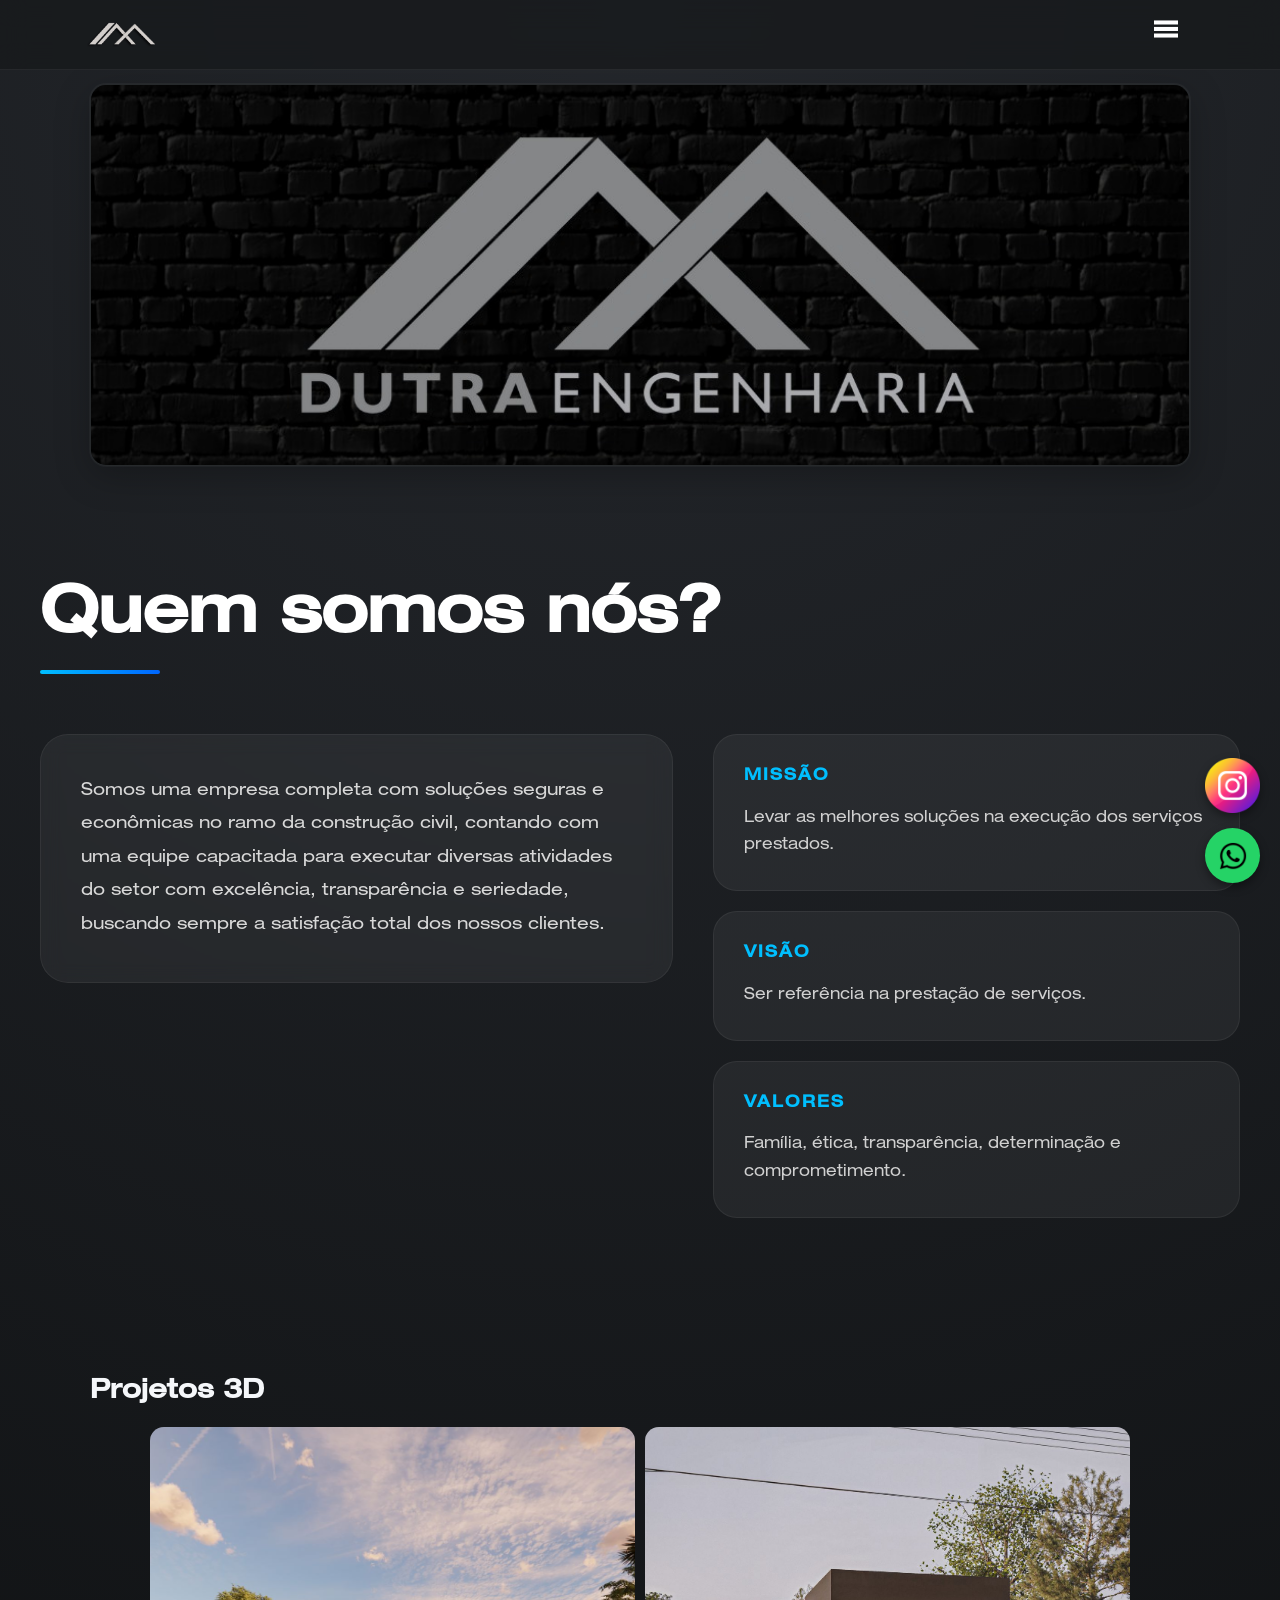
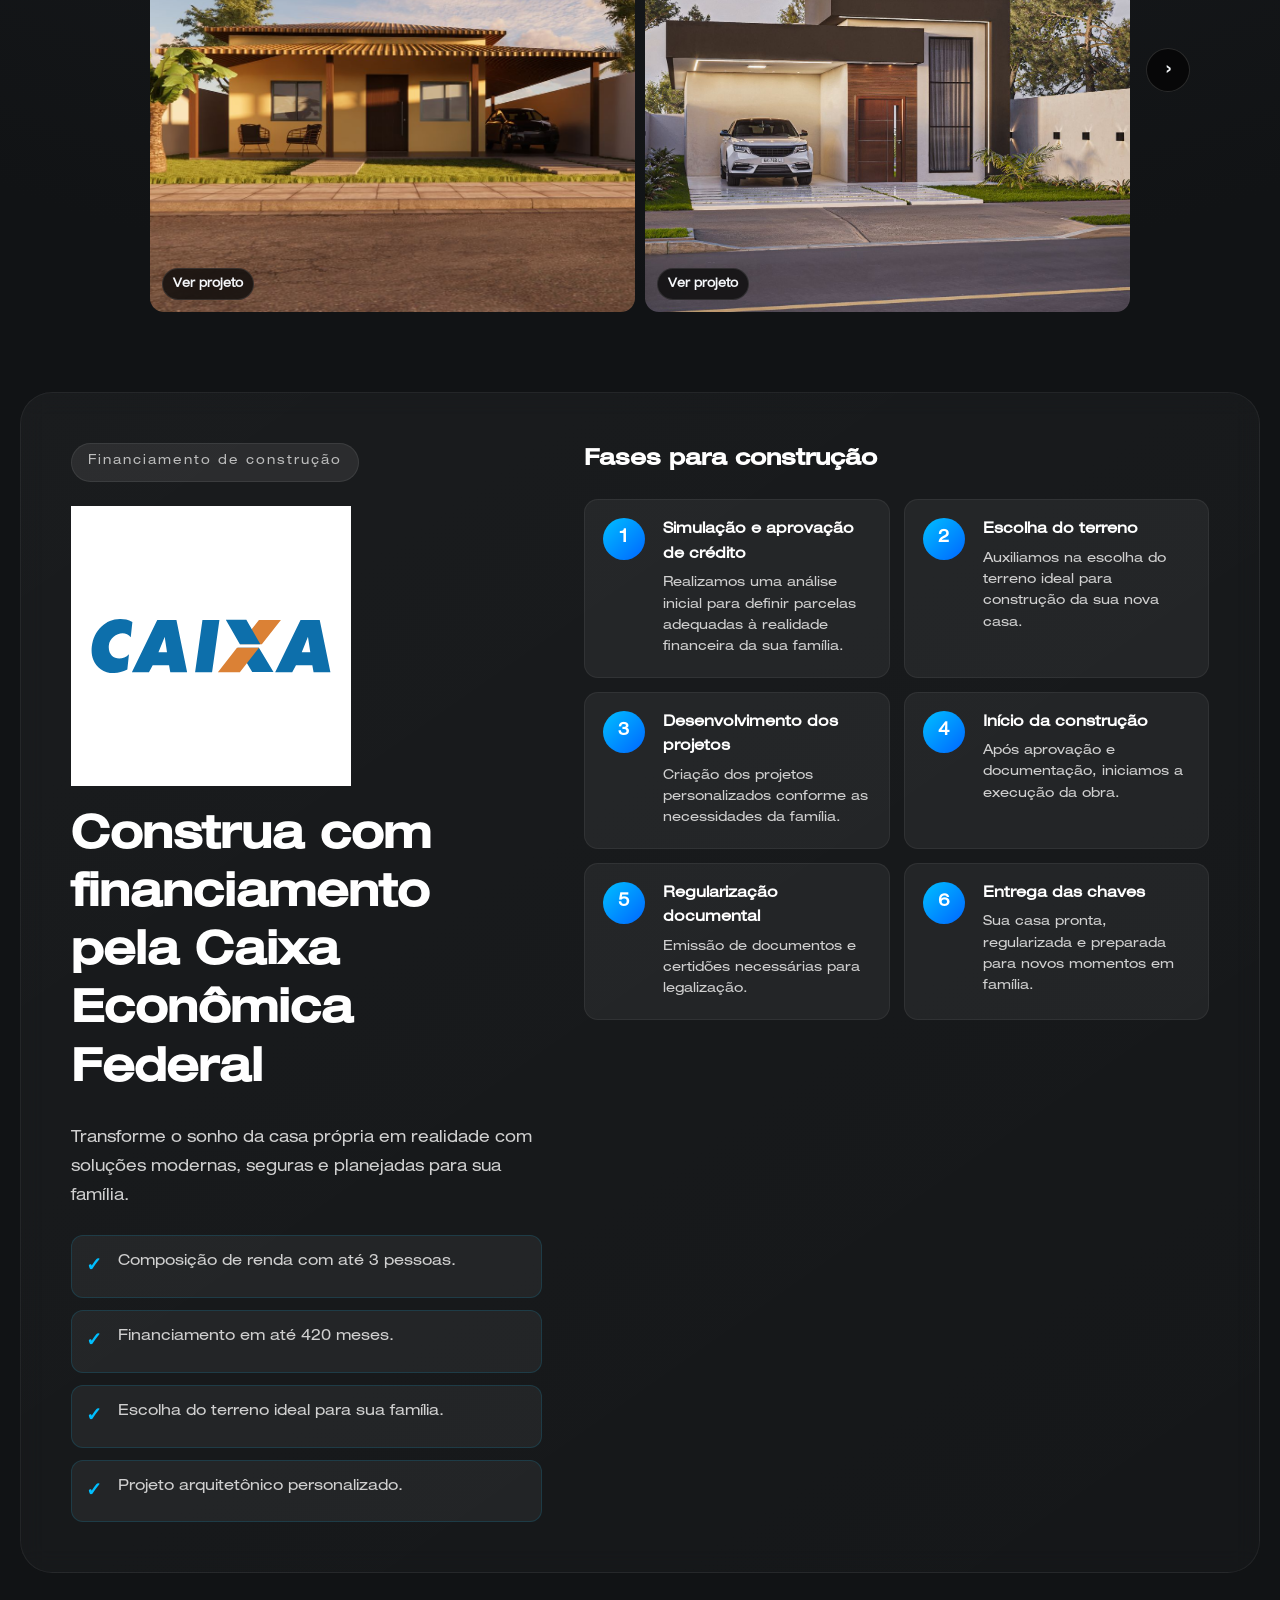
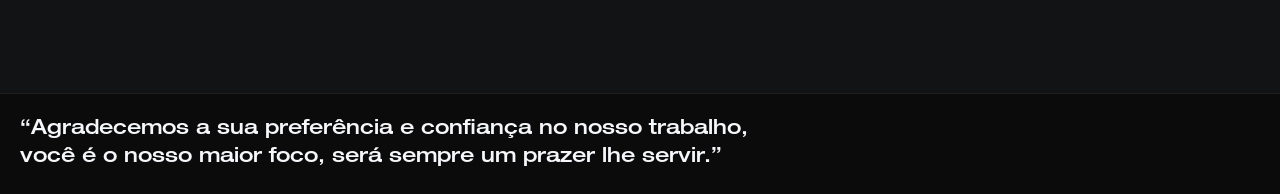
==== index.html @ 6e12256c "Refine portfolio and financing layout" ====
<!DOCTYPE html>
<html lang="pt-BR">
  <head>
    <meta charset="UTF-8" />
    <meta name="viewport" content="width=device-width, initial-scale=1.0" />
    <meta
      name="description"
      content="Dutra Engenharia: projetos e soluções para construção civil com financiamento pela Caixa Econômica Federal."
    />
    <link rel="stylesheet" href="index.css" />
    <link rel="icon" type="image/png" href="media/icons/logo.png" />
    <title>Dutra Engenharia</title>
  </head>

  <body>
    <header class="header">
      <div class="header-container">
        <a href="#" class="logo-link" aria-label="Ir para o início">
          <img src="media/icons/logo.png" alt="Dutra Engenharia" class="logo" />
        </a>

        <button
          class="menu-btn"
          id="menu-btn"
          type="button"
          aria-label="Abrir menu"
          aria-expanded="false"
          aria-controls="sidebar"
        >
          <img src="media/icons/menu-bar.svg" alt="" />
        </button>
      </div>
    </header>

    <nav class="sidebar" id="sidebar" aria-label="Menu principal">
      <a href="#" data-nav="inicio">Início</a>
      <a href="#quem-somos">Quem somos nós</a>
      <a href="#projetos-3d">Projetos 3D</a>
      <a href="#financiamento">Financiamento</a>
      <a href="#contato" data-nav="contato">Contato</a>
    </nav>

    <div class="overlay" id="overlay" aria-hidden="true"></div>

    <main>
      <section class="banner" aria-label="Dutra Engenharia">
        <img src="media/banner.jpeg" alt="Banner da Dutra Engenharia" />
      </section>

      <section class="sobre" id="quem-somos">
        <div class="sobre-container">
          <div class="sobre-header">
            <h1>Quem somos nós?</h1>
            <div class="section-line" aria-hidden="true"></div>
          </div>

          <div class="sobre-content">
            <div class="sobre-texto">
              <p>
                Somos uma empresa completa com soluções seguras e econômicas no
                ramo da construção civil, contando com uma equipe capacitada para
                executar diversas atividades do setor com excelência,
                transparência e seriedade, buscando sempre a satisfação total dos
                nossos clientes.
              </p>
            </div>

            <div class="sobre-cards" aria-label="Missão, visão e valores">
              <article class="sobre-card">
                <h2>Missão</h2>
                <p>Levar as melhores soluções na execução dos serviços prestados.</p>
              </article>

              <article class="sobre-card">
                <h2>Visão</h2>
                <p>Ser referência na prestação de serviços.</p>
              </article>

              <article class="sobre-card">
                <h2>Valores</h2>
                <p>Família, ética, transparência, determinação e comprometimento.</p>
              </article>
            </div>
          </div>
        </div>
      </section>

      <section class="portfolio" id="portfolio" aria-label="Portfólio">
        <div class="portfolio-group" id="projetos-3d" data-pager="2">
          <div class="group-head">
            <h2 class="group-title">Projetos 3D</h2>

            <div class="pager-controls pager-controls--top">
              <button class="pager-btn pager-prev" type="button" aria-label="Voltar projetos">
                ‹
              </button>
              <button class="pager-btn pager-next" type="button" aria-label="Avançar projetos">
                ›
              </button>
            </div>
          </div>

          <div class="portfolio-grid" aria-label="Projetos 3D">
            <button class="pager-btn pager-btn--side pager-prev" type="button" aria-label="Voltar projetos">
              ‹
            </button>
            <button class="pager-btn pager-btn--side pager-next" type="button" aria-label="Avançar projetos">
              ›
            </button>

            <div class="page active">
              <button
                class="portfolio-card portfolio-card--click"
                type="button"
                data-expand="media/projetos_3d/pj-01.jpg"
                aria-label="Abrir projeto 1"
              >
                <img src="media/projetos_3d/pj-01.jpg" alt="Projeto 3D 1" />
                <span class="card-badge">Ver projeto</span>
              </button>

              <button
                class="portfolio-card portfolio-card--click"
                type="button"
                data-expand="media/projetos_3d/pj-02.jpg"
                aria-label="Abrir projeto 2"
              >
                <img src="media/projetos_3d/pj-02.jpg" alt="Projeto 3D 2" />
                <span class="card-badge">Ver projeto</span>
              </button>
            </div>

            <div class="page">
              <button
                class="portfolio-card portfolio-card--click"
                type="button"
                data-expand="media/projetos_3d/pj-03.jpg"
                aria-label="Abrir projeto 3"
              >
                <img src="media/projetos_3d/pj-03.jpg" alt="Projeto 3D 3" />
                <span class="card-badge">Ver projeto</span>
              </button>

              <button
                class="portfolio-card portfolio-card--click"
                type="button"
                data-expand="media/projetos_3d/pj-04.jpg"
                aria-label="Abrir projeto 4"
              >
                <img src="media/projetos_3d/pj-04.jpg" alt="Projeto 3D 4" />
                <span class="card-badge">Ver projeto</span>
              </button>
            </div>

            <div class="page">
              <button
                class="portfolio-card portfolio-card--click"
                type="button"
                data-expand="media/projetos_3d/pj-05.jpg"
                aria-label="Abrir projeto 5"
              >
                <img src="media/projetos_3d/pj-05.jpg" alt="Projeto 3D 5" />
                <span class="card-badge">Ver projeto</span>
              </button>

              <button
                class="portfolio-card portfolio-card--click"
                type="button"
                data-expand="media/projetos_3d/pj-06.jpg"
                aria-label="Abrir projeto 6"
              >
                <img src="media/projetos_3d/pj-06.jpg" alt="Projeto 3D 6" />
                <span class="card-badge">Ver projeto</span>
              </button>
            </div>

            <div class="page">
              <button
                class="portfolio-card portfolio-card--click"
                type="button"
                data-expand="media/projetos_3d/pj-07.jpg"
                aria-label="Abrir projeto 7"
              >
                <img src="media/projetos_3d/pj-07.jpg" alt="Projeto 3D 7" />
                <span class="card-badge">Ver projeto</span>
              </button>
            </div>
          </div>
        </div>

      </section>

      <section class="financiamento" id="financiamento">
        <div class="financiamento-container">
          <div class="financiamento-content">
            <div class="financiamento-left">
              <span class="financiamento-tag">Financiamento de construção</span>

              <div class="financiamento-logo">
                <img src="media/caixa-economica-federal-1.svg" alt="Caixa Econômica Federal" />
              </div>

              <h2>Construa com financiamento pela Caixa Econômica Federal</h2>

              <p class="financiamento-desc">
                Transforme o sonho da casa própria em realidade com soluções
                modernas, seguras e planejadas para sua família.
              </p>

              <div class="financiamento-beneficios">
                <div class="beneficio-card">
                  <span aria-hidden="true">✓</span>
                  <p>Composição de renda com até 3 pessoas.</p>
                </div>

                <div class="beneficio-card">
                  <span aria-hidden="true">✓</span>
                  <p>Financiamento em até 420 meses.</p>
                </div>

                <div class="beneficio-card">
                  <span aria-hidden="true">✓</span>
                  <p>Escolha do terreno ideal para sua família.</p>
                </div>

                <div class="beneficio-card">
                  <span aria-hidden="true">✓</span>
                  <p>Projeto arquitetônico personalizado.</p>
                </div>
              </div>
            </div>

            <div class="financiamento-right">
              <div class="fases-wrapper">
                <h3 class="fases-title">Fases para construção</h3>

                <div class="fases-grid">
                  <article class="fase-card">
                    <div class="fase-num">1</div>
                    <div class="fase-content">
                      <h4>Simulação e aprovação de crédito</h4>
                      <p>
                        Realizamos uma análise inicial para definir parcelas
                        adequadas à realidade financeira da sua família.
                      </p>
                    </div>
                  </article>

                  <article class="fase-card">
                    <div class="fase-num">2</div>
                    <div class="fase-content">
                      <h4>Escolha do terreno</h4>
                      <p>Auxiliamos na escolha do terreno ideal para construção da sua nova casa.</p>
                    </div>
                  </article>

                  <article class="fase-card">
                    <div class="fase-num">3</div>
                    <div class="fase-content">
                      <h4>Desenvolvimento dos projetos</h4>
                      <p>Criação dos projetos personalizados conforme as necessidades da família.</p>
                    </div>
                  </article>

                  <article class="fase-card">
                    <div class="fase-num">4</div>
                    <div class="fase-content">
                      <h4>Início da construção</h4>
                      <p>Após aprovação e documentação, iniciamos a execução da obra.</p>
                    </div>
                  </article>

                  <article class="fase-card">
                    <div class="fase-num">5</div>
                    <div class="fase-content">
                      <h4>Regularização documental</h4>
                      <p>Emissão de documentos e certidões necessárias para legalização.</p>
                    </div>
                  </article>

                  <article class="fase-card">
                    <div class="fase-num">6</div>
                    <div class="fase-content">
                      <h4>Entrega das chaves</h4>
                      <p>Sua casa pronta, regularizada e preparada para novos momentos em família.</p>
                    </div>
                  </article>
                </div>
              </div>
            </div>
          </div>
        </div>
      </section>

      <section class="bottom-strip" aria-label="Mensagem final">
        <p>
          “Agradecemos a sua preferência e confiança no nosso trabalho, você é o
          nosso maior foco, será sempre um prazer lhe servir.”
        </p>
      </section>
    </main>

    <div
      class="project-modal"
      id="contact-modal"
      aria-hidden="true"
      role="dialog"
      aria-modal="true"
      aria-labelledby="contact-title"
    >
      <div class="project-modal__backdrop" data-contact-close="true"></div>

      <div class="project-modal__panel" role="document">
        <div class="project-modal__top">
          <button
            class="project-modal__close"
            type="button"
            id="contact-close"
            aria-label="Fechar contato"
          >
            ×
          </button>
        </div>

        <div class="project-modal__content">
          <div class="contact-box">
            <h2 class="contact-title" id="contact-title">Contato</h2>
            <p class="contact-subtitle">Chama no WhatsApp ou fala com a gente no Instagram.</p>

            <a
              class="contact-btn whatsapp"
              href="https://wa.me/5522998694651?text=Ol%C3%A1,%20vim%20pelo%20site%20e%20gostaria%20de%20um%20or%C3%A7amento."
              target="_blank"
              rel="noopener"
            >
              <img src="media/icons/whatsapp.png" alt="" />
              <span>+55 (22) 9 9869-4651</span>
            </a>

            <a
              class="contact-btn instagram"
              href="https://www.instagram.com/eng_magnosdutra/"
              target="_blank"
              rel="noopener"
            >
              <img src="media/icons/instagram.png" alt="" />
              <span>@eng_magnosdutra</span>
            </a>
          </div>
        </div>
      </div>
    </div>

    <div id="contato"></div>

    <a
      href="https://www.instagram.com/eng_magnosdutra/"
      class="instagram-float"
      target="_blank"
      rel="noopener"
      aria-label="Abrir Instagram"
    >
      <img src="media/icons/instagram.png" alt="" />
    </a>

    <a
      href="https://wa.me/5522998694651?text=Ol%C3%A1,%20vim%20pelo%20site%20e%20gostaria%20de%20um%20or%C3%A7amento."
      class="whatsapp-float"
      target="_blank"
      rel="noopener"
      aria-label="Falar no WhatsApp"
    >
      <img src="media/icons/whatsapp.png" alt="" />
    </a>

    <div
      class="project-modal"
      id="project-modal"
      aria-hidden="true"
      role="dialog"
      aria-modal="true"
      aria-label="Projeto expandido"
    >
      <div class="project-modal__backdrop" data-close="true"></div>

      <div class="project-modal__panel" role="document">
        <button class="modal-nav modal-prev" type="button" aria-label="Projeto anterior">
          ‹
        </button>

        <button class="modal-nav modal-next" type="button" aria-label="Próximo projeto">
          ›
        </button>

        <div class="project-modal__top">
          <button
            class="project-modal__close"
            type="button"
            id="project-close"
            aria-label="Fechar projeto"
          >
            ×
          </button>
        </div>

        <div class="project-modal__content">
          <img class="project-modal__image" id="project-image" alt="Projeto expandido" />
        </div>
      </div>
    </div>

    <script src="index.js"></script>
  </body>
</html>
---- index.css ----
@font-face {
  font-family: "FonteTitulos";
  src: url("fonts/fonte-titulos.otf") format("opentype");
  font-weight: 500;
  font-style: normal;
  font-display: swap;
}
@font-face {
  font-family: "FonteTextos";
  src: url("fonts/fonte-texto.otf") format("opentype");
  font-weight: 400;
  font-style: normal;
  font-display: swap;
}

* {
  margin: 0;
  padding: 0;
  box-sizing: border-box;
  -webkit-tap-highlight-color: transparent;
}
h1,
h2,
h3 {
  font-family: "FonteTitulos", Arial, sans-serif;
}

a {
  color: inherit;
}

button {
  font-family: inherit;
}

:root {
  --preto: #111315;
  --preto-sec: #181a1d;
  --preto-card: #202327;

  --branco: #d6d8dc;
  --branco-forte: #f5f7fa;

  --cinza: #9ca3af;

  --cinza-borda: rgba(255, 255, 255, 0.08);
  --cinza-borda-hover: rgba(255, 255, 255, 0.16);

  --brand: #e5e7eb;
  --brand-hover: #ffffff;

  --header-h: 70px;
  --container-w: 1200px;
  --radius: 18px;
}

body {
  padding-top: var(--header-h);
  font-family: "FonteTextos", Arial, sans-serif;

  background:
    radial-gradient(circle at top, #25282d 0%, #111315 55%),
    #111315;

  color: var(--branco-forte);
  line-height: 1.6;
}
body.no-scroll {
  overflow: hidden;
  touch-action: none;
}

.header {
  position: fixed;
  top: 0;
  left: 0;
  width: 100%;
  height: var(--header-h);

  background: rgba(24, 26, 29, 0.82);

  backdrop-filter: blur(14px);

  display: flex;
  align-items: center;
  z-index: 4000;

  border-bottom: 1px solid rgba(255,255,255,0.06);
}

.header-container {
  width: 90%;
  max-width: var(--container-w);
  margin: 0 auto;
  display: flex;
  align-items: center;
  height: 100%;
  position: relative;
}

.logo {
  height: 55px;
}

.logo-link {
  display: inline-flex;
  align-items: center;
}

.menu-btn:focus,
.menu-btn:focus-visible {
  outline: none;
}

.menu-btn::-moz-focus-inner {
  border: 0;
}

.menu-btn {
  z-index: 5000;
  touch-action: manipulation;
  position: absolute;
  right: 15px;
  top: 50%;
  transform: translateY(-50%);
  width: 44px;
  height: 44px;
  background: none;
  border: none;
  color: var(--branco-forte);
  font-size: 28px;
  cursor: pointer;
  -webkit-appearance: none;
  appearance: none;
  -webkit-font-smoothing: antialiased;
  text-rendering: geometricPrecision;
  opacity: 1;
}
.menu-btn:active {
  transform: translateY(-50%) scale(0.92);
}

.menu-btn img {
  width: 24px;
  height: 24px;
}

.sidebar {
  position: fixed;
  top: var(--header-h);
  left: 0;
  width: 260px;
  height:calc(100vh - var(--header-h));
  background: #1b1d21;
  padding: 40px 20px;
  display: flex;
  flex-direction: column;
  gap: 20px;
  transform: translateX(-100%);
  transition: transform 0.4s cubic-bezier(0.22, 1, 0.36, 1);
  z-index: 1100;
  border-right: 1px solid var(--cinza-borda);
}
.sidebar a {
  color: var(--branco-forte);
  text-decoration: none;
  font-size: 18px;
}
.sidebar a:hover {
  color: var(--brand-hover);
}
.sidebar.active {
  transform: translateX(0);
}

.overlay {
  position: fixed;
  inset: 0;
  background: rgba(0, 0, 0, 0.58);
  opacity: 0;
  pointer-events: none;
  transition: opacity 0.25s ease;
  z-index: 1050;
}
.overlay.active {
  opacity: 1;
  pointer-events: all;
}

/* ===== BANNER ===== */
.banner {
  width: 92%;
  max-width: 1180px;
  margin: 10px auto 0;
  border-radius: var(--radius);
  overflow: hidden;
  background: #1a1d20;

  box-shadow:
    0 10px 35px rgba(0,0,0,.25),
    0 0 0 1px rgba(255,255,255,.04);

  border: 1px solid rgba(255,255,255,.05);
}

.banner img {
  display: block;
  width: 100%;
  height: clamp(220px, 34vw, 380px);
  object-fit: cover;
  object-position: center;
}

.portfolio {
  width: 90%;
  max-width: 900px;
  margin: 34px auto 0;
}
.section-title {
  font-size: 32px;
  line-height: 1.1;
}
.section-subtitle {
  margin-top: 8px;
  color: var(--cinza);
  font-size: 14px;
}

.portfolio-group {
  margin-top: 26px;
}
.group-head {
  display: flex;
  align-items: center;
  justify-content: space-between;
  gap: 14px;
  margin-bottom: 14px;
}
.group-title {
  font-size: 26px;
}
.pager-controls {
  display: flex;
  gap: 10px;
}
.pager-controls--top {
  display: none;
}

.pager-btn {
  width: 38px;
  height: 38px;
  border-radius: 999px;
  border: 1px solid var(--cinza-borda);
  background: rgba(255, 255, 255, 0.04);
  color: var(--branco-forte);
  font-size: 22px;
  cursor: pointer;
  display: flex;
  align-items: center;
  justify-content: center;
}
.pager-btn:hover {
  border-color: var(--cinza-borda-hover);
}
.pager-btn:active {
  transform: scale(0.96);
}
.pager-btn.is-hidden {
  display: none;
}

.portfolio-card,
.portfolio-card img,
.card-badge {
  user-select: none;
  -webkit-user-select: none;
}

.portfolio-card--click {
  outline: none;
  -webkit-tap-highlight-color: transparent;
}

.portfolio-card--click:focus,
.portfolio-card--click:focus-visible {
  outline: none;
  box-shadow: none;
}

.portfolio-grid {
  position: relative;
  padding: 0 56px;
}

.portfolio-grid .page {
  padding: 0 8px;
}

.pager-btn--side {
  position: absolute;
  top: 50%;
  transform: translateY(-50%);
  z-index: 5;
  width: 40px;
  height: 40px;
  border-radius: 999px;
  display: grid;
  place-items: center;
  padding: 0;
  line-height: 1;
  cursor: pointer;
  background: rgba(5, 5, 5, 0.82);
  border: 1px solid rgba(255, 255, 255, 0.14);
  backdrop-filter: blur(10px);
  pointer-events: auto;
}

.pager-btn--side::after {
  content: "";
  position: absolute;
  inset: -10px;
}

.portfolio-grid .pager-prev.pager-btn--side {
  left: 0;
}
.portfolio-grid .pager-next.pager-btn--side {
  right: 0;
}

.page {
  display: none;
  grid-template-columns: repeat(2, 1fr);
  gap: 14px;
}
.page.active {
  display: grid;
}

.portfolio-card {
  position: relative;
  overflow: hidden;
  border-radius: 18px;
  aspect-ratio: 3 / 4.2;
  background: transparent;
  z-index: 1;
}
.portfolio-card img {
  position: absolute;
  inset: 0;
  width: 100%;
  height: 100%;
  object-fit: cover;
  display: block;
}
.portfolio-card::before {
  content: "";
  position: absolute;
  inset: 0;
  background: linear-gradient(
    180deg,
    rgba(255, 255, 255, 0.1) 0%,
    rgba(0, 0, 0, 0.2) 100%
  );
  pointer-events: none;
}
.portfolio-card--click {
  border: none;
  padding: 0;
  cursor: pointer;
  text-align: left;
}
.portfolio-card--click:active {
  transform: scale(0.99);
}

.card-badge {
  position: absolute;
  left: 12px;
  bottom: 12px;
  padding: 8px 10px;
  border-radius: 999px;
  background: rgba(10, 10, 10, 0.78);
  border: 1px solid rgba(255, 255, 255, 0.1);
  color: var(--branco-forte);
  font-size: 12px;
  font-weight: 600;
  backdrop-filter: blur(8px);
}

@media (max-width: 520px) {
  .portfolio-grid {
    padding: 0 36px;
  }
  .page {
    gap: 10px;
  }
  .portfolio-card {
    border-radius: 16px;
  }
  .pager-btn--side {
    width: 36px;
    height: 36px;
    font-size: 20px;
  }
}

/* ===== MODAL ===== */
.project-modal {
  position: fixed;
  inset: 0;
  display: none;
  z-index: 3000;
}
.project-modal.active {
  display: block;
}

.project-modal__backdrop {
  position: absolute;
  inset: 0;
  background: rgba(0, 0, 0, 0.72);
}

.project-modal__panel {
  position: relative;
  width: min(1040px, 94vw);
  margin: var(--header-h) auto 0;
  height: calc(100vh - var(--header-h));
  max-height: calc(100vh - var(--header-h));
  border-radius: 18px;
  overflow: hidden;
  background: var(--preto-sec);
  box-shadow: 0 18px 50px rgba(0, 0, 0, 0.55);
  border: 1px solid rgba(255, 255, 255, 0.08);
  display: flex;
  flex-direction: column;
}
.project-modal__top {
  padding: 10px;
  display: flex;
  justify-content: flex-end;
  background: linear-gradient(
    180deg,
    rgba(0, 0, 0, 0.35) 0%,
    rgba(0, 0, 0, 0) 100%
  );
}
.project-modal__close {
  width: 44px;
  height: 44px;
  border-radius: 999px;
  border: 1px solid rgba(255, 255, 255, 0.1);
  background: rgba(13, 13, 13, 0.7);
  color: var(--branco-forte);
  font-size: 20px;
  cursor: pointer;
}
.project-modal__content {
  flex: 1;
  overflow: auto;
  -webkit-overflow-scrolling: touch;
}
.project-modal__image {
  width: 100%;
  height: auto;
  display: block;
}

/* faixa final */
.bottom-strip {
  margin-top: 40px;
  background: #0b0b0b;
  color: var(--branco-forte);
  padding: 22px 0;
  border-top: 1px solid var(--cinza-borda);
}
.bottom-strip p {
  width: calc(100% - 110px);

  max-width: 780px;

  margin: 0 auto 0 20px;

  font-family: "FonteTitulos", Arial, sans-serif;

  font-size: 20px;

  line-height: 1.4;
}

.instagram-float {
  position: fixed;
  bottom: 87px;
  right: 20px;

  width: 55px;
  height: 55px;
  border-radius: 50%;
  display: flex;
  align-items: center;
  justify-content: center;
  text-decoration: none;
  box-shadow: 0 4px 10px rgba(0, 0, 0, 0.4);
  transition: 0.3s;
  z-index: 1000;
}

.instagram-float:hover {
  background: var(--brand-hover);
  transform: scale(1.08);
}
.instagram-float img {
  width: 55px;
  display: block;
}


/* whatsapp */
.whatsapp-float {
  position: fixed;
  bottom: 17px;
  right: 20px;
  background: rgb(37, 211, 102);
  width: 55px;
  height: 55px;
  border-radius: 50%;
  display: flex;
  align-items: center;
  justify-content: center;
  text-decoration: none;
  box-shadow: 0 4px 10px rgba(0, 0, 0, 0.4);
  transition: 0.3s;
  z-index: 1000;
}
.whatsapp-float:hover {
  background: var(--brand-hover);
  transform: scale(1.08);
}
.whatsapp-float img {
  width: 28px;
  display: block;
}

/* ===== conteúdo do modal contato ===== */
.contact-box {
  width: min(520px, 100%);
  margin: 40px auto 0;
  padding: 0 20px;
}

.contact-title {
  font-size: 26px;
  line-height: 1.1;
}

.contact-subtitle {
  margin-top: 10px;
  color: var(--cinza);
  font-size: 14px;
}

.contact-btn {
  display: flex;
  align-items: center;
  justify-content: flex-start;
  gap: 10px;
  width: 100%;
  padding: 14px 18px;
  margin-bottom: 15px;
  border-radius: 8px;
  text-decoration: none;
  font-weight: 600;
  transition: 0.3s ease;
}

.contact-btn img {
  width: 20px;
  height: 20px;
  object-fit: contain;
}

.contact-btn.whatsapp {
  background: var(--brand);
  color: #0a0a0a;
}
.contact-btn.whatsapp:hover {
  background: var(--brand-hover);
}

.contact-btn.instagram {
  background: #151515;
  color: #fff;
  border: 1px solid rgba(255, 255, 255, 0.08);
}
.contact-btn.instagram:hover {
  transform: translateY(-2px);
  background: #1d1d1d;
}

/* =========================
   RESPONSIVIDADE
========================= */

#portfolio,
#quem-somos,
#projetos-3d,
#financiamento,
#contato {
  scroll-margin-top: calc(var(--header-h) + 12px);
}

@media (max-width: 768px) {
  .bottom-strip p{
    width: calc(100% - 95px);

    font-size: 16px;

    line-height: 1.5;
  }
  .sidebar {
    width: 300px;
    padding-top: 60px;
 
  }
  .sidebar a {
    font-size: 22px;
  }

  .project-modal__panel {
    width: 94vw;
    height: 88vh;
    margin: calc(var(--header-h) + 10px) auto 0;
  }

  .header-container {
    width: 92%;
  }

  .banner {
    width: 92%;
    margin: 8px auto 0;
  }

  .banner img {
    height: clamp(160px, 42vw, 220px);
    object-fit: cover;
    object-position: center center;
  }

  .portfolio {
    width: 92%;
    max-width: 980px;
  }

  .page {
    gap: 16px;
  }
}

/* PC */
@media (min-width: 1024px) {
  
  :root {
    --radius: 16px;
  }

  .header-container {
    width: 88%;
  }
  .portfolio {
    width: 88%;
    max-width: 1100px;
  }

  .portfolio-grid {
    padding: 0 52px;
  }
  .pager-btn--side {
    width: 44px;
    height: 44px;
  }

  .project-modal__panel {
    width: min(1040px, 90vw);
    height: min(88vh, 900px);
  }

  .banner {
    width: 88%;
    max-width: 1100px;
    margin: 14px auto 0;
  }

 

  .banner img {
    height: 380px;
    object-fit: cover;
    object-position: center center;
  
  }

  .portfolio-card {
    aspect-ratio: 1 / 1;
    border-radius: 14px;
  }

  .page {
    gap: 10px;
  }
}

@media (min-width: 1360px) {
  .header-container {
    max-width: 1280px;
  }
  .banner,
  .portfolio {
    max-width: 1180px;
  }
}

/* ===== SOBRE ===== */

.sobre{
  width:100%;
  padding:120px 20px;
  display:flex;
  justify-content:center;
}

.sobre-container{
  width:100%;
  max-width:1200px;
}

.sobre-header{
  margin-bottom:60px;

}

.sobre-tag{
  display:inline-block;
  padding:8px 16px;
  border-radius:999px;
  background:rgba(255,255,255,0.08);
  border:1px solid rgba(255,255,255,0.08);
  font-size:.8rem;
  letter-spacing:2px;
  margin-bottom:20px;
  color:#bdbdbd;
}

.sobre-header h1{
  font-size:clamp(2.2rem,5vw,4.5rem);
  line-height:1;
  margin-bottom:20px;
  color:#fff;
}

.section-line{
  width:120px;
  height:4px;
  border-radius:999px;
  background:linear-gradient(90deg,#00bfff,#0066ff);
}

.sobre-content{
  display:grid;
  grid-template-columns:1.2fr 1fr;
  gap:40px;
  align-items:start;
}

.sobre-texto{
  padding:40px;
  border-radius:28px;
  background: rgba(255,255,255,0.055);
  border:1px solid rgba(255,255,255,0.06);
  backdrop-filter:blur(10px);
}

.sobre-texto p{
  font-size:1.1rem;
  line-height:1.9;
  color:#d8d8d8;
}

.sobre-cards{
  display:flex;
  flex-direction:column;
  gap:20px;
}

.sobre-card{
  padding:30px;
  border-radius:24px;
  background: rgba(255,255,255,0.055);
  border:1px solid rgba(255,255,255,0.06);
  transition:.3s;
}

.sobre-card:hover{
  transform:translateY(-4px);
  border-color:rgba(0,191,255,.4);
}

.sobre-card h2{
  font-size:1rem;
  letter-spacing:2px;
  margin-bottom:15px;
  color:#00bfff;
  text-transform:uppercase;
}

.sobre-card p{
  color:#d0d0d0;
  line-height:1.7;
}

/* ===== RESPONSIVO ===== */

@media (max-width:900px){

  .sobre-header h1{
    font-size:2rem;
  }
  .sobre{
    padding:90px 18px;
  }

  .sobre-content{
    grid-template-columns:1fr;
  }

  .sobre-texto{
    padding:28px;
  }

  .sobre-texto p{
    font-size:1rem;
    line-height:1.8;
  }

  .sobre-card{
    padding:24px;
  }

  .sobre-header{
    margin-bottom:40px;
  }
}

/* ===== FINANCIAMENTO ===== */

.financiamento{
  width:100%;
  padding:80px 20px;
}

.financiamento-container{
  width:100%;
  max-width:1280px;
  margin:0 auto;
  background:linear-gradient(
    145deg,
    rgba(255,255,255,0.04),
    rgba(255,255,255,0.02)
  );
  border:1px solid rgba(255,255,255,0.06);
  border-radius:32px;
  padding:50px;
  backdrop-filter:blur(12px);
}

.financiamento-content{
  display:grid;
  grid-template-columns:minmax(320px,.86fr) minmax(560px,1.14fr);
  gap:42px;
  align-items:stretch;
}

/* COLUNA ESQUERDA */

.financiamento-left{
  display:flex;
  flex-direction:column;
  gap:24px;
  justify-content:center;
}

.financiamento-tag{
  display:inline-block;
  padding:8px 16px;
  border-radius:999px;
  background:rgba(255,255,255,0.08);
  border:1px solid rgba(255,255,255,0.08);
  font-size:.8rem;
  letter-spacing:2px;
  color:#bdbdbd;
  align-self:flex-start;
}

.financiamento-logo{
  max-width:280px;
  width:100%;
}

.financiamento-logo img{
  width:100%;
  height:auto;
  display:block;
}

.financiamento-left h2{
  font-size:clamp(1.8rem,3.5vw,2.8rem);
  line-height:1.3;
  color:#fff;
}

.financiamento-desc{
  font-size:1rem;
  line-height:1.8;
  color:#d0d0d0;
}

/* BENEFÍCIOS */

.financiamento-beneficios{
  display:flex;
  flex-direction:column;
  gap:12px;
}

.beneficio-card{
  display:flex;
  gap:16px;
  align-items:flex-start;
  padding:14px;
  border-radius:12px;
  background: rgba(255,255,255,0.055);
  border:1px solid rgba(0,191,255,.15);
  transition:.3s;
}

.beneficio-card:hover{
  background:rgba(0,191,255,.08);
  border-color:rgba(0,191,255,.3);
}

.beneficio-card span{
  color:#00bfff;
  font-size:1.2rem;
  font-weight:bold;
  flex-shrink:0;
  margin-top:2px;
}

.beneficio-card p{
  font-size:.95rem;
  line-height:1.6;
  color:#d0d0d0;
}

/* FASES */

.fases-wrapper{
  height:100%;
}

.fases-title{
  font-size:1.4rem;
  margin-bottom:20px;
  color:#fff;
}

.fases-grid{
  display:grid;
  grid-template-columns:repeat(2,minmax(0,1fr));
  gap:14px;
}

.fase-card{
  display:grid;
  grid-template-columns:46px 1fr;
  gap:14px;
  align-items:start;
  padding:18px;
  border-radius:14px;
  background: rgba(255,255,255,0.055);
  border:1px solid rgba(255,255,255,0.06);
  transition:.3s;
}

.fase-card:hover{
  background:rgba(0,191,255,.06);
  border-color:rgba(0,191,255,.2);
}

.fase-num{
  width:42px;
  height:42px;
  border-radius:50%;
  background:linear-gradient(135deg,#00bfff,#0066ff);
  display:flex;
  align-items:center;
  justify-content:center;
  font-size:1.08rem;
  font-weight:bold;
  color:#fff;
  flex-shrink:0;
}

.fase-content h4{
  font-size:.96rem;
  margin-bottom:6px;
  color:#fff;
}

.fase-content p{
  font-size:.86rem;
  line-height:1.55;
  color:#d0d0d0;
}

/* COLUNA DIREITA */

.financiamento-right{
  min-width:0;
}

/* ===== RESPONSIVO FINANCIAMENTO ===== */

@media (max-width:768px) {

  .financiamento{
    padding:60px 20px;
  }

  .financiamento-container{
    padding:30px 20px;
    border-radius:24px;
  }

  .financiamento-content{
    grid-template-columns:1fr;
    gap:40px;
  }

  .financiamento-left{
    align-items:center;
    gap:20px;
    text-align:center;
  }

  .financiamento-left h2{
    font-size:clamp(1.5rem,2.5vw,2rem);
  }

  .financiamento-desc{
    font-size:.95rem;
  }

  .financiamento-tag{
    font-size:.75rem;
    padding:6px 12px;
    align-self:center;
  }

  .financiamento-logo{
    margin:0 auto;
  }

  .financiamento-beneficios{
    width:100%;
    gap:10px;
    text-align:left;
  }

  .beneficio-card{
    padding:12px;
    gap:12px;
    font-size:.9rem;
  }

  .beneficio-card span{
    font-size:1rem;
  }

  .beneficio-card p{
    font-size:.9rem;
  }

  .fases-title{
    font-size:1.2rem;
    margin-bottom:16px;
    text-align:center;
  }

  .fases-grid{
    grid-template-columns:1fr;
  }

  .fase-card{
    grid-template-columns:45px 1fr;
    gap:16px;
    padding:16px;
    margin-bottom:12px;
  }

  .fase-num{
    width:45px;
    height:45px;
    font-size:1.1rem;
  }

  .fase-content h4{
    font-size:.95rem;
  }

  .fase-content p{
    font-size:.85rem;
  }

  .financiamento-right{
    min-height:auto;
  }

  .financiamento-logo{
    max-width:200px;
  }
}

@media (max-width:480px) {

  .financiamento{
    padding:50px 16px;
  }

  .financiamento-container{
    padding:24px 16px;
    border-radius:20px;
  }

  .financiamento-content{
    gap:30px;
  }

  .financiamento-left{
    gap:16px;
  }

  .financiamento-left h2{
    font-size:1.4rem;
    line-height:1.2;
  }

  .financiamento-desc{
    font-size:.9rem;
    line-height:1.6;
  }

  .financiamento-tag{
    font-size:.7rem;
    padding:5px 10px;
  }

  .financiamento-beneficios{
    gap:8px;
  }

  .beneficio-card{
    padding:10px;
    gap:10px;
    border-radius:10px;
  }

  .beneficio-card span{
    font-size:.9rem;
    margin-top:0;
  }

  .beneficio-card p{
    font-size:.85rem;
    line-height:1.5;
  }

  .fases-title{
    font-size:1.1rem;
    margin-bottom:14px;
  }

  .fase-card{
    grid-template-columns:40px 1fr;
    gap:12px;
    padding:14px;
    margin-bottom:10px;
    border-radius:12px;
  }

  .fase-num{
    width:40px;
    height:40px;
    font-size:1rem;
  }

  .fase-content h4{
    font-size:.9rem;
    margin-bottom:6px;
  }

  .fase-content p{
    font-size:.8rem;
    line-height:1.5;
  }

  .financiamento-right{
    min-height:auto;
  }

  .financiamento-logo{
    max-width:180px;
  }
}

/* ===== TABLET LANDSCAPE ===== */

@media (max-width:900px) and (min-width:769px) {

  .financiamento-content{
    grid-template-columns:1fr;
    gap:50px;
  }

  .fases-grid{
    grid-template-columns:repeat(2,minmax(0,1fr));
  }

  .financiamento-container{
    padding:40px;
  }


}

.modal-nav {
  position: absolute;
  top: 50%;
  transform: translateY(-50%);

  width: 52px;
  height: 52px;

  border-radius: 999px;

  border: 1px solid rgba(255,255,255,.08);

  background: rgba(20,20,20,.72);

  color: white;

  font-size: 32px;

  cursor: pointer;

  z-index: 20;

  backdrop-filter: blur(10px);

  transition: .25s;
}

.modal-nav:hover {
  background: rgba(35,35,35,.92);
  transform: translateY(-50%) scale(1.05);
}

.modal-prev {
  left: 18px;
}

.modal-next {
  right: 18px;
}
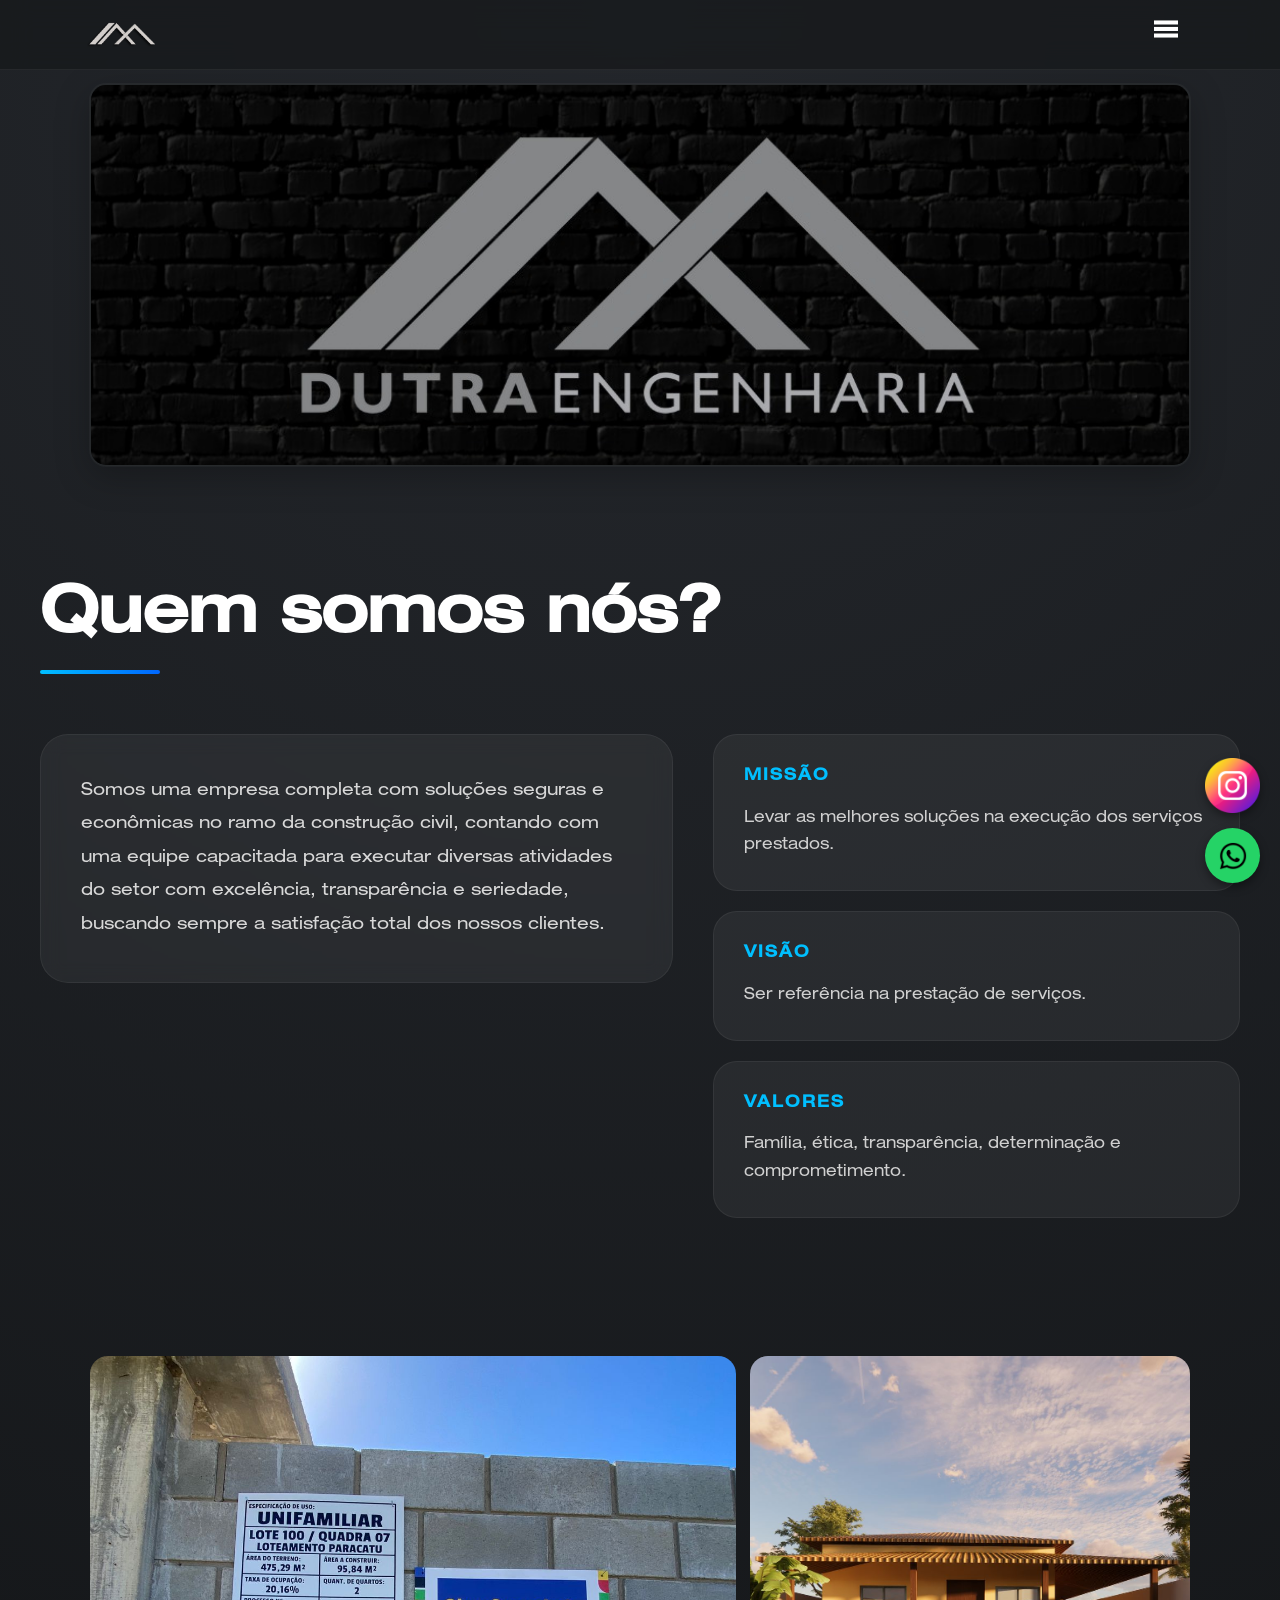
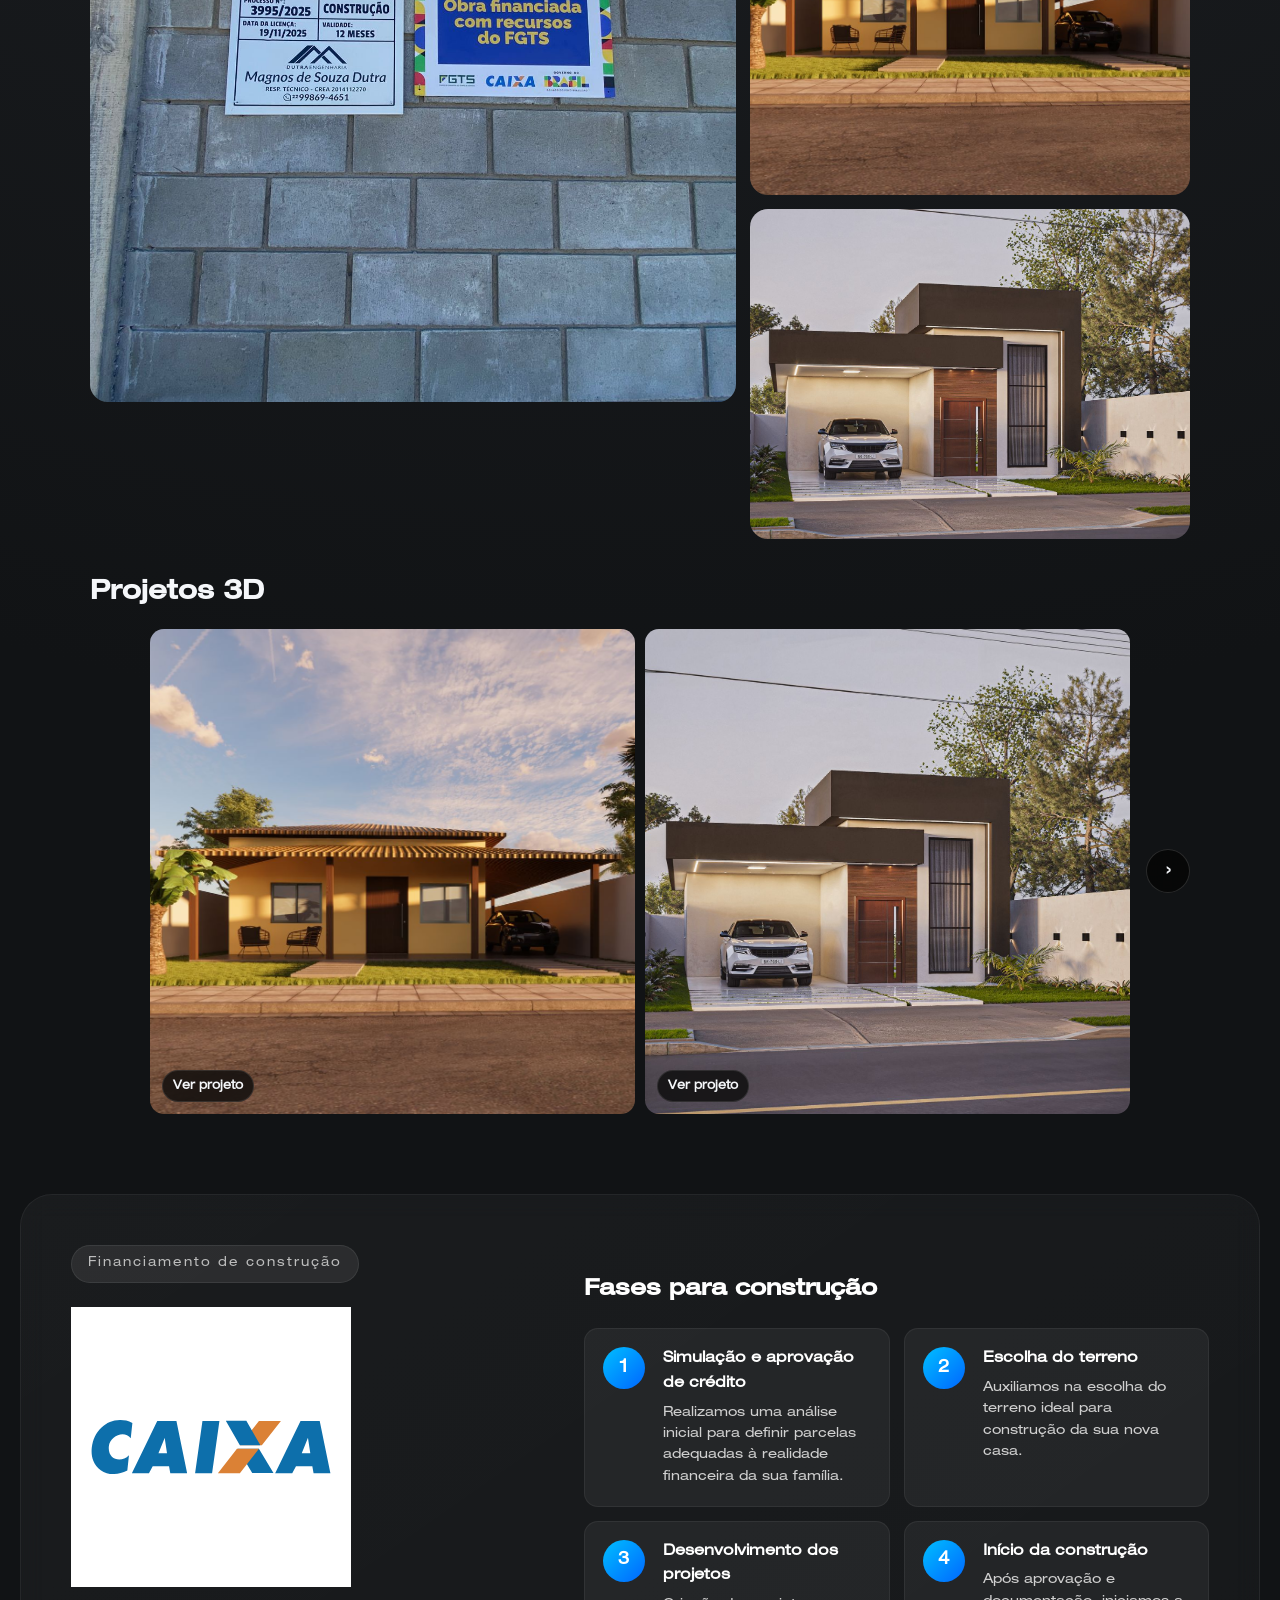
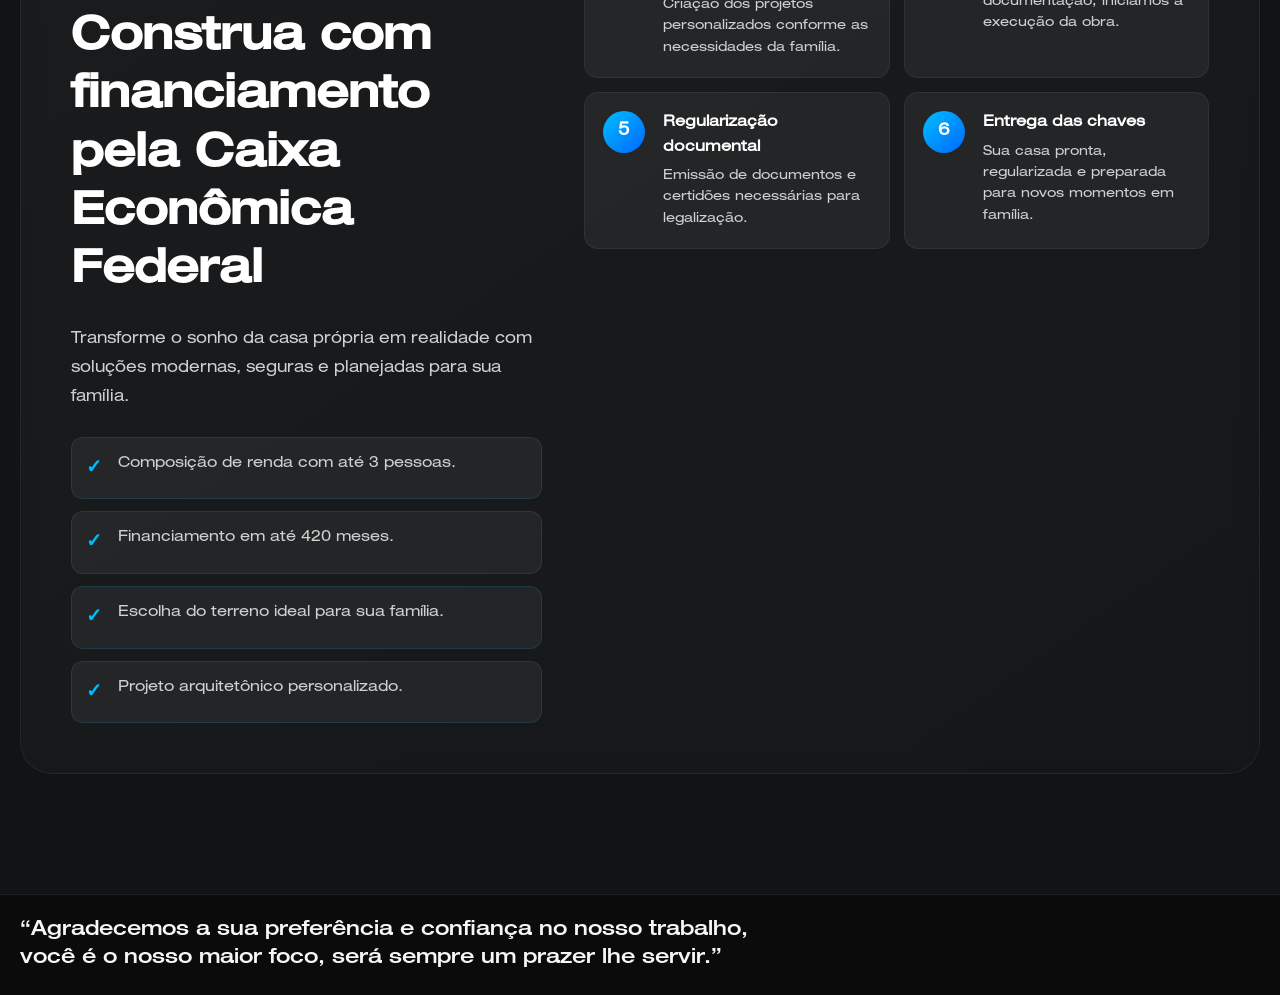
==== commit fabe292d: "Restore destaque gallery and refine financing layout" ====
--- a/index.html
+++ b/index.html
@@ -85,6 +85,20 @@
         </div>
       </section>
 
+      <section class="destaques" aria-label="Destaques">
+        <div class="destaques-grid">
+          <div class="media-slot media-slot--big">
+            <img src="media/projetos_3d/placa.jpg" alt="Placa de obra" />
+          </div>
+          <div class="media-slot media-slot--small">
+            <img src="media/projetos_3d/pj-01.jpg" alt="Projeto residencial em 3D" />
+          </div>
+          <div class="media-slot media-slot--rect">
+            <img src="media/projetos_3d/pj-02.jpg" alt="Projeto arquitetônico em 3D" />
+          </div>
+        </div>
+      </section>
+
       <section class="portfolio" id="portfolio" aria-label="Portfólio">
         <div class="portfolio-group" id="projetos-3d" data-pager="2">
           <div class="group-head">
--- a/index.css
+++ b/index.css
@@ -211,6 +211,52 @@
   object-position: center;
 }
 
+.destaques {
+  width: 90%;
+  max-width: 900px;
+  margin: 18px auto 0;
+}
+
+.destaques-grid {
+  display: grid;
+  grid-template-columns: 1.25fr 0.85fr;
+  grid-template-rows: auto auto;
+  gap: 14px;
+}
+
+.media-slot {
+  position: relative;
+  overflow: hidden;
+  border-radius: 18px;
+  background: var(--preto-card);
+}
+
+.media-slot img {
+  position: absolute;
+  inset: 0;
+  width: 100%;
+  height: 100%;
+  object-fit: cover;
+}
+
+.media-slot--big {
+  grid-column: 1;
+  grid-row: 1 / span 2;
+  aspect-ratio: 1 / 1;
+}
+
+.media-slot--small {
+  grid-column: 2;
+  grid-row: 1;
+  aspect-ratio: 1 / 1;
+}
+
+.media-slot--rect {
+  grid-column: 2;
+  grid-row: 2;
+  aspect-ratio: 4 / 3;
+}
+
 .portfolio {
   width: 90%;
   max-width: 900px;
@@ -649,6 +695,15 @@
     object-position: center center;
   }
 
+  .destaques {
+    width: 92%;
+    max-width: 980px;
+  }
+
+  .destaques-grid {
+    gap: 16px;
+  }
+
   .portfolio {
     width: 92%;
     max-width: 980px;
@@ -669,6 +724,10 @@
   .header-container {
     width: 88%;
   }
+  .destaques {
+    width: 88%;
+    max-width: 1100px;
+  }
   .portfolio {
     width: 88%;
     max-width: 1100px;
@@ -685,6 +744,22 @@
   .project-modal__panel {
     width: min(1040px, 90vw);
     height: min(88vh, 900px);
+  }
+
+  .financiamento-left h2 {
+    font-size: clamp(1.05rem, 1.7vw, 1.4rem);
+    max-width: 34ch;
+  }
+
+  .financiamento-right {
+    display: flex;
+    align-items: center;
+  }
+
+  .fases-wrapper {
+    width: 100%;
+    height: auto;
+    padding-top: 28px;
   }
 
   .banner {
@@ -717,6 +792,7 @@
     max-width: 1280px;
   }
   .banner,
+  .destaques,
   .portfolio {
     max-width: 1180px;
   }
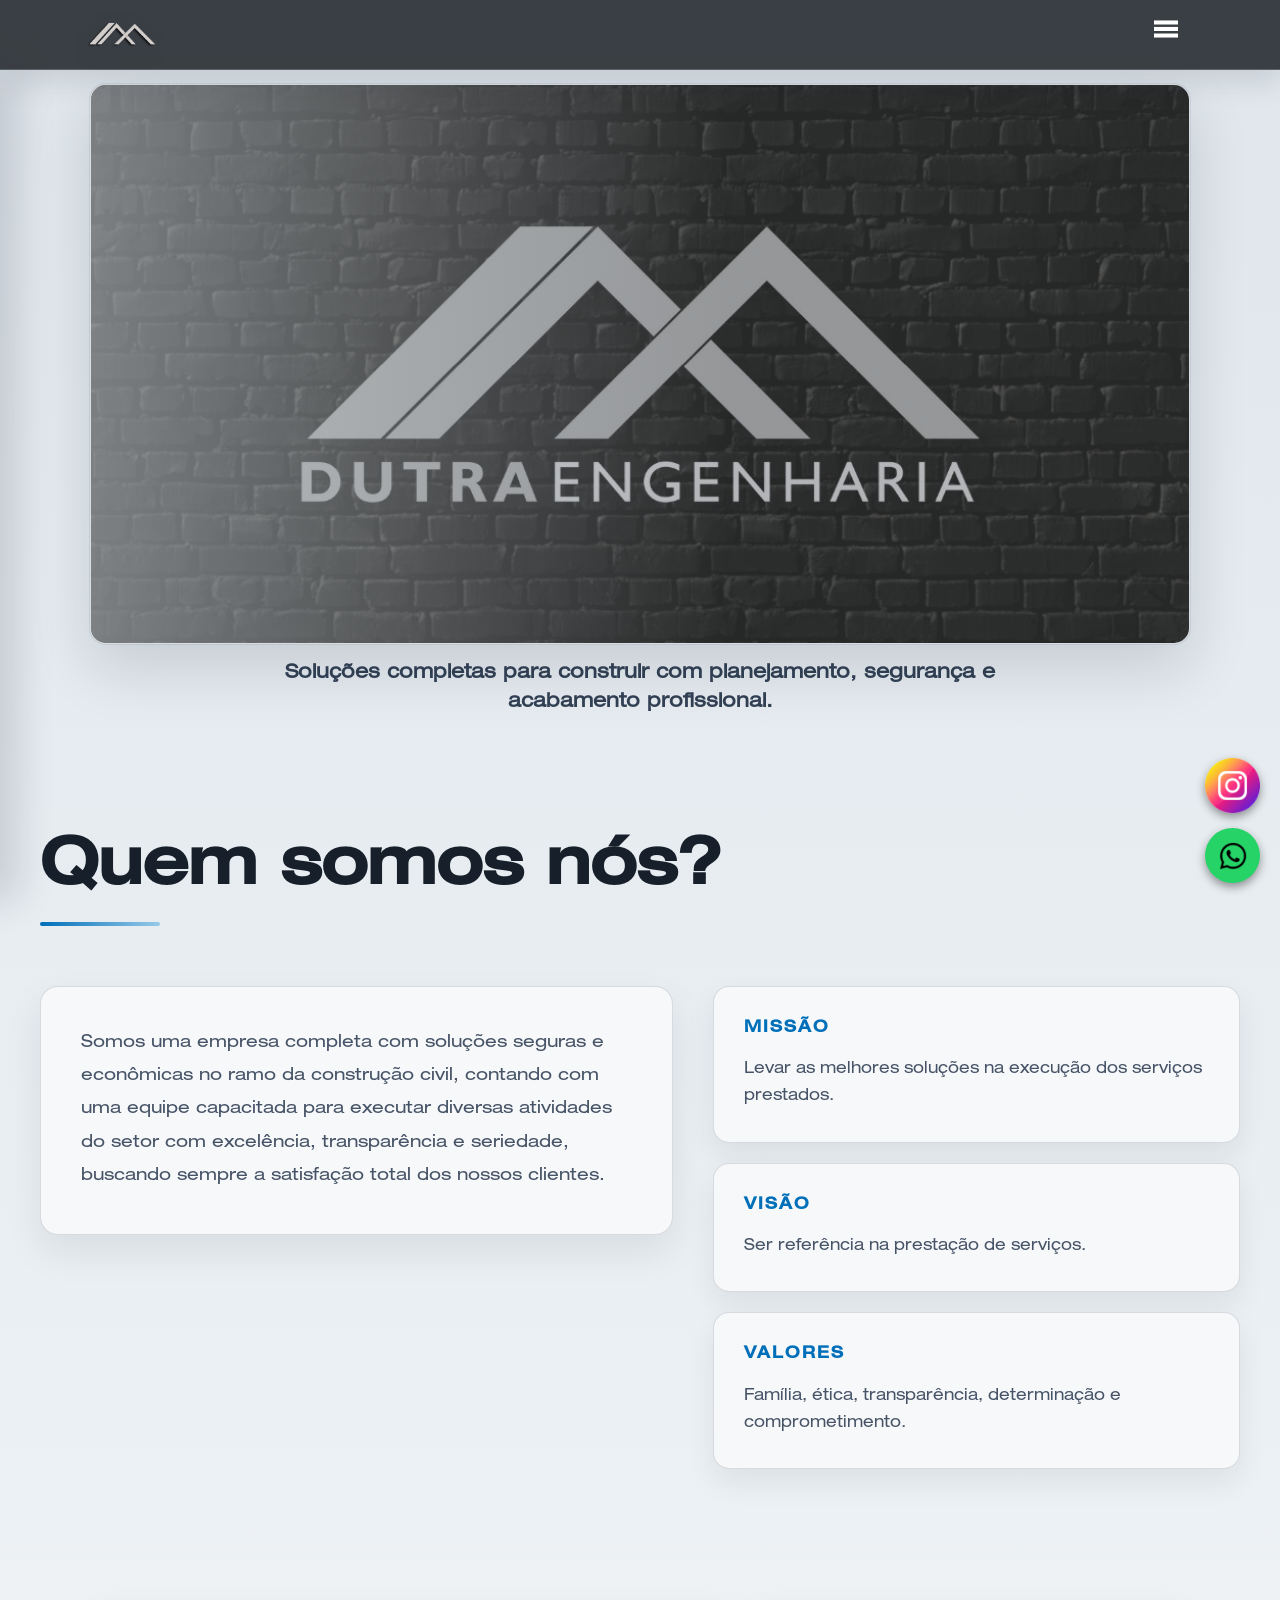
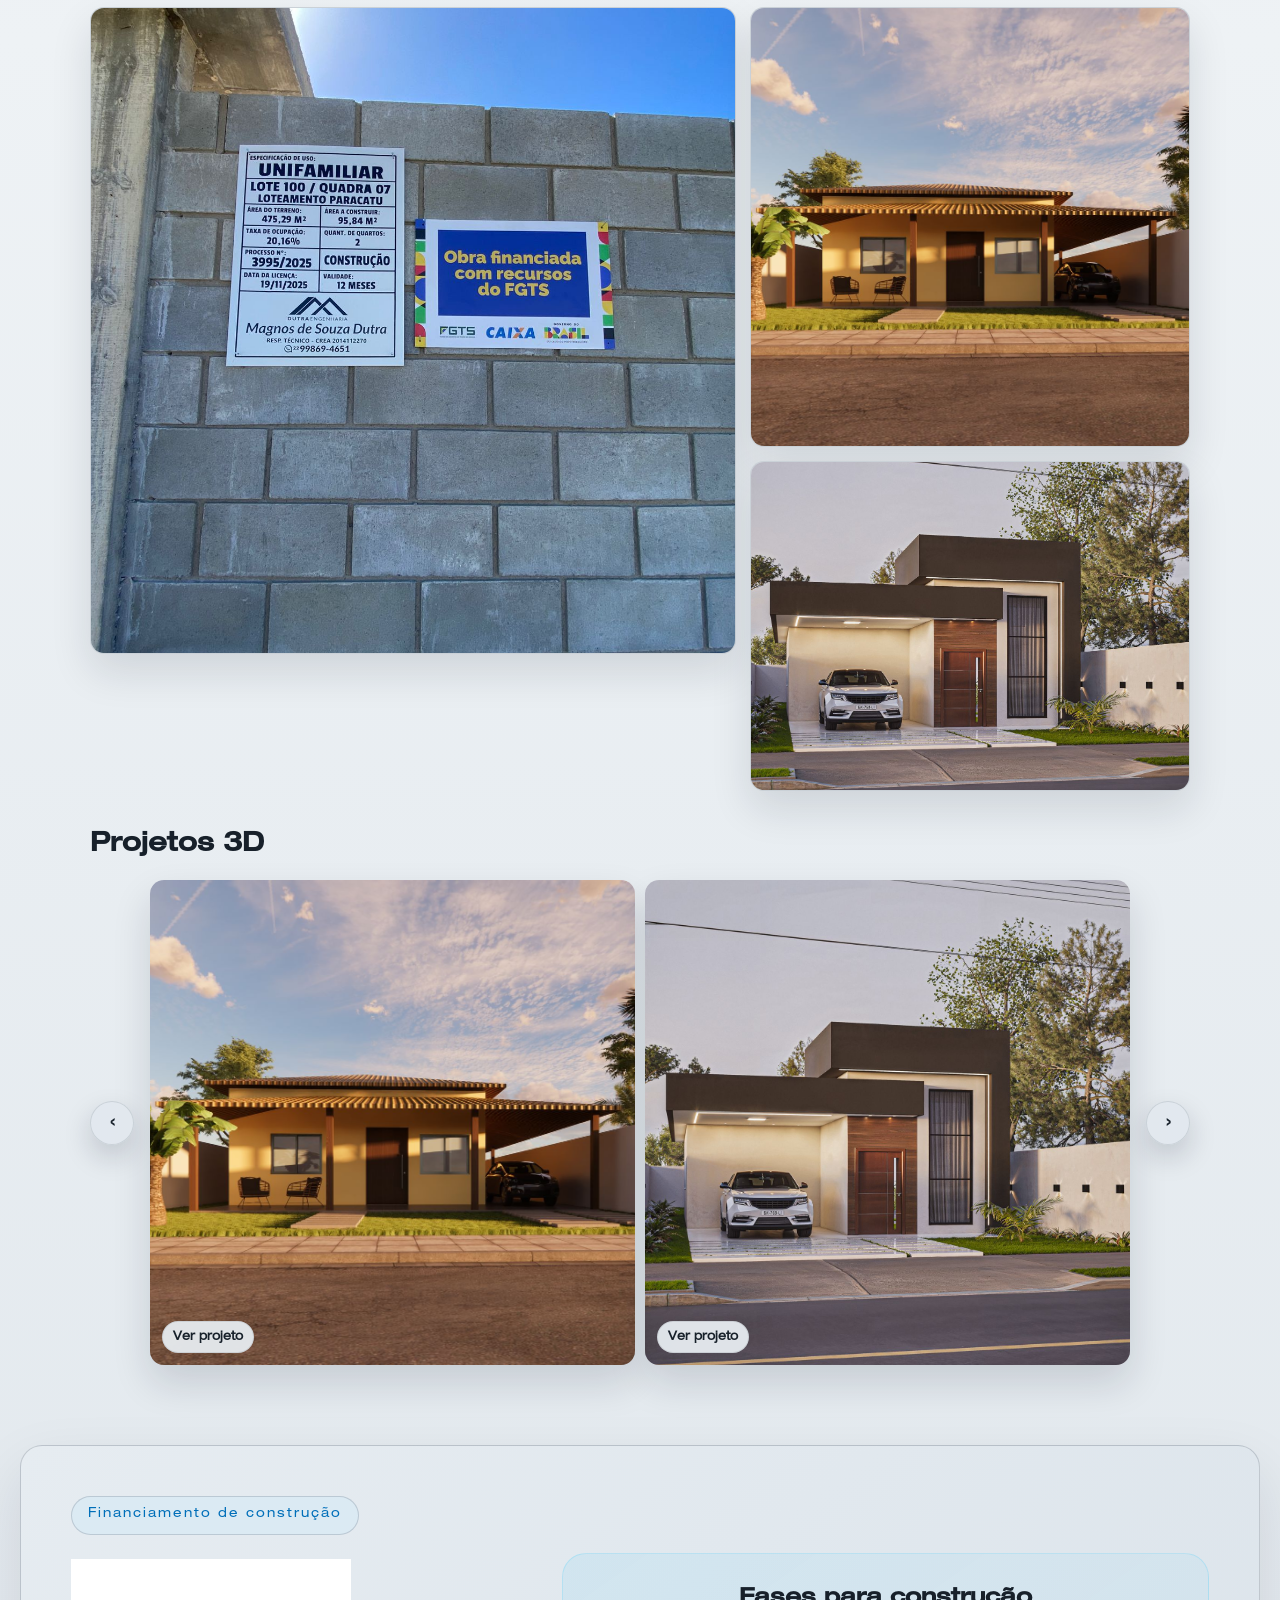
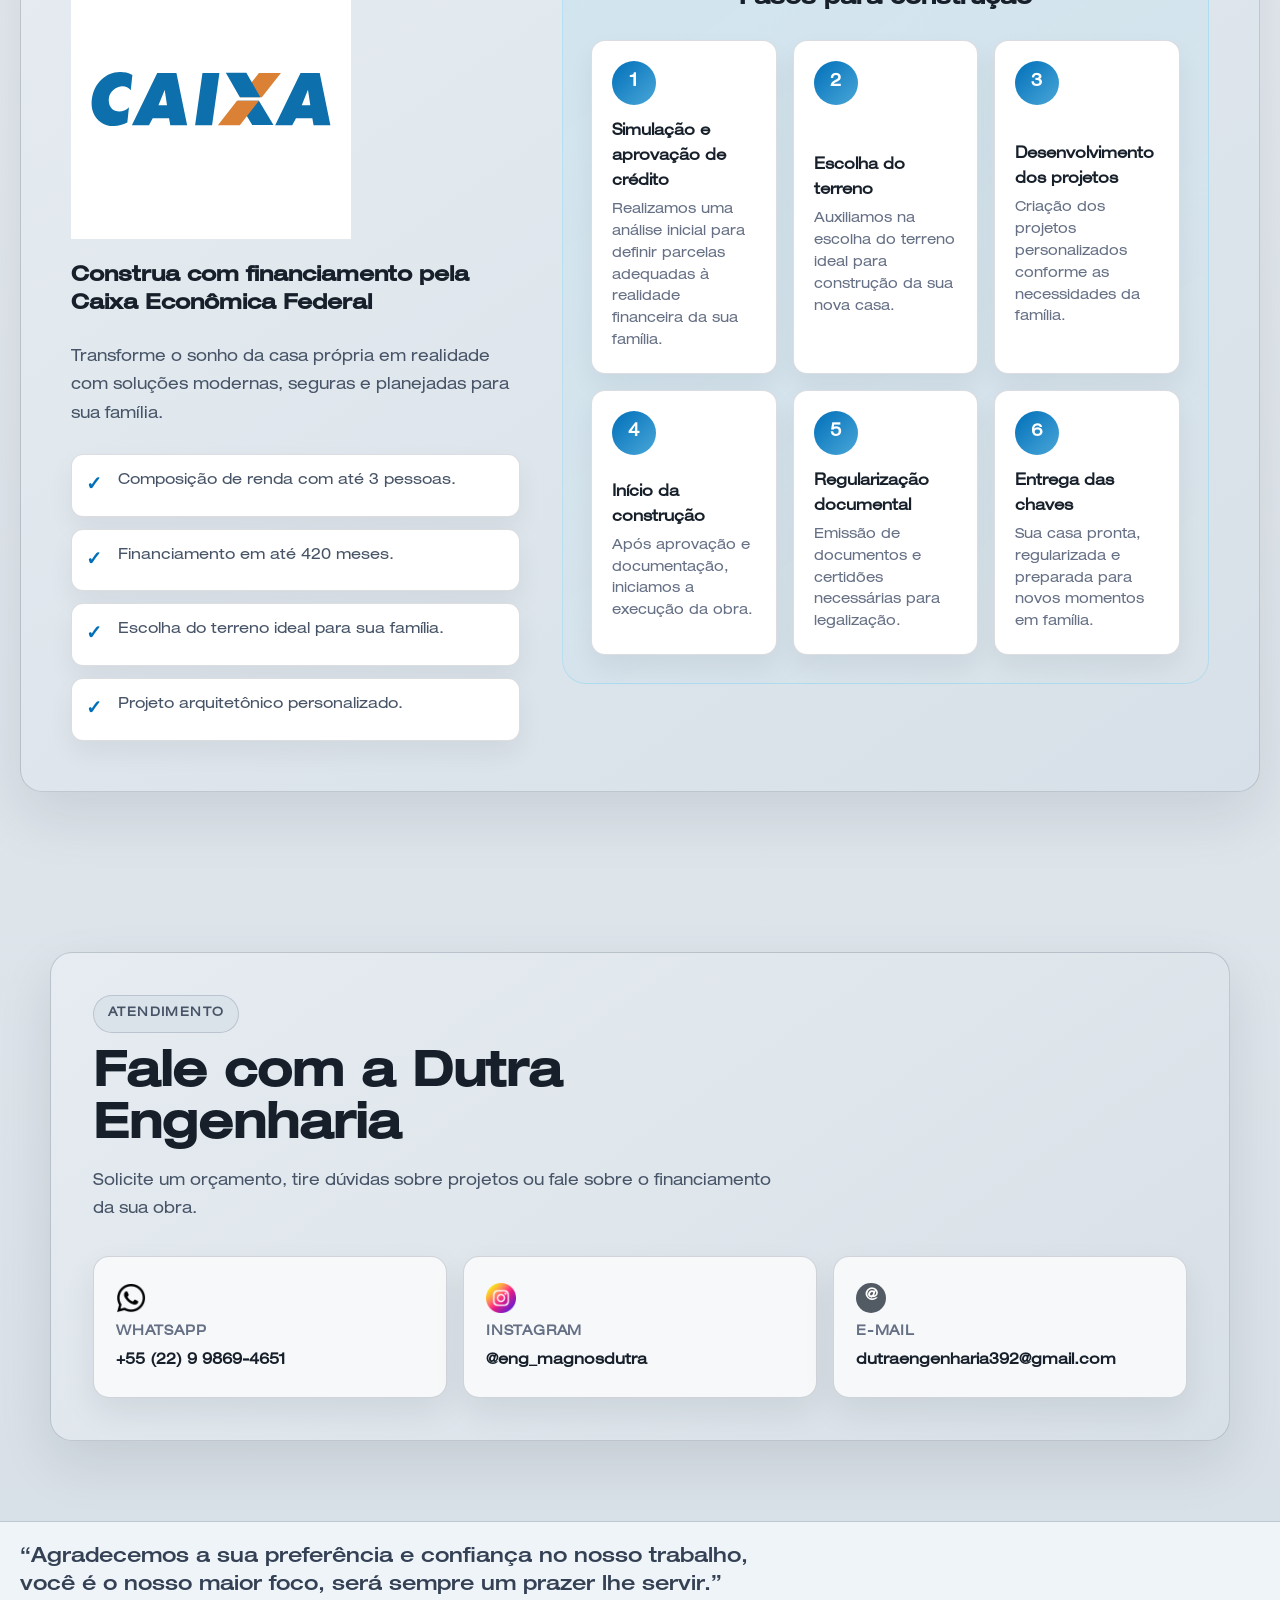
==== commit 532ac433: "Transform to a lighter corporate layout" ====
--- a/index.html
+++ b/index.html
@@ -47,6 +47,11 @@
         <img src="media/banner.jpeg" alt="Banner da Dutra Engenharia" />
       </section>
 
+      <p class="banner-caption">
+        Soluções completas para construir com planejamento, segurança e
+        acabamento profissional.
+      </p>
+
       <section class="sobre" id="quem-somos">
         <div class="sobre-container">
           <div class="sobre-header">
@@ -306,6 +311,52 @@
         </div>
       </section>
 
+      <section class="contato-section" id="contato" aria-label="Contato">
+        <div class="contato-container">
+          <div class="contato-head">
+            <span class="contato-tag">Atendimento</span>
+            <h2>Fale com a Dutra Engenharia</h2>
+            <p>
+              Solicite um orçamento, tire dúvidas sobre projetos ou fale sobre o
+              financiamento da sua obra.
+            </p>
+          </div>
+
+          <div class="contato-grid">
+            <a
+              class="contato-card"
+              href="https://wa.me/5522998694651?text=Ol%C3%A1,%20vim%20pelo%20site%20e%20gostaria%20de%20um%20or%C3%A7amento."
+              target="_blank"
+              rel="noopener"
+            >
+              <img src="media/icons/whatsapp.png" alt="" />
+              <span>WhatsApp</span>
+              <strong>+55 (22) 9 9869-4651</strong>
+            </a>
+
+            <a
+              class="contato-card"
+              href="https://www.instagram.com/eng_magnosdutra/"
+              target="_blank"
+              rel="noopener"
+            >
+              <img src="media/icons/instagram.png" alt="" />
+              <span>Instagram</span>
+              <strong>@eng_magnosdutra</strong>
+            </a>
+
+            <a
+              class="contato-card"
+              href="mailto:dutraengenharia392@gmail.com"
+            >
+              <span class="contato-email-icon" aria-hidden="true">@</span>
+              <span>E-mail</span>
+              <strong>dutraengenharia392@gmail.com</strong>
+            </a>
+          </div>
+        </div>
+      </section>
+
       <section class="bottom-strip" aria-label="Mensagem final">
         <p>
           “Agradecemos a sua preferência e confiança no nosso trabalho, você é o
@@ -313,59 +364,6 @@
         </p>
       </section>
     </main>
-
-    <div
-      class="project-modal"
-      id="contact-modal"
-      aria-hidden="true"
-      role="dialog"
-      aria-modal="true"
-      aria-labelledby="contact-title"
-    >
-      <div class="project-modal__backdrop" data-contact-close="true"></div>
-
-      <div class="project-modal__panel" role="document">
-        <div class="project-modal__top">
-          <button
-            class="project-modal__close"
-            type="button"
-            id="contact-close"
-            aria-label="Fechar contato"
-          >
-            ×
-          </button>
-        </div>
-
-        <div class="project-modal__content">
-          <div class="contact-box">
-            <h2 class="contact-title" id="contact-title">Contato</h2>
-            <p class="contact-subtitle">Chama no WhatsApp ou fala com a gente no Instagram.</p>
-
-            <a
-              class="contact-btn whatsapp"
-              href="https://wa.me/5522998694651?text=Ol%C3%A1,%20vim%20pelo%20site%20e%20gostaria%20de%20um%20or%C3%A7amento."
-              target="_blank"
-              rel="noopener"
-            >
-              <img src="media/icons/whatsapp.png" alt="" />
-              <span>+55 (22) 9 9869-4651</span>
-            </a>
-
-            <a
-              class="contact-btn instagram"
-              href="https://www.instagram.com/eng_magnosdutra/"
-              target="_blank"
-              rel="noopener"
-            >
-              <img src="media/icons/instagram.png" alt="" />
-              <span>@eng_magnosdutra</span>
-            </a>
-          </div>
-        </div>
-      </div>
-    </div>
-
-    <div id="contato"></div>
 
     <a
       href="https://www.instagram.com/eng_magnosdutra/"
--- a/index.css
+++ b/index.css
@@ -19,6 +19,7 @@
   box-sizing: border-box;
   -webkit-tap-highlight-color: transparent;
 }
+
 h1,
 h2,
 h3 {
@@ -34,24 +35,27 @@
 }
 
 :root {
-  --preto: #111315;
-  --preto-sec: #181a1d;
-  --preto-card: #202327;
-
-  --branco: #d6d8dc;
-  --branco-forte: #f5f7fa;
-
-  --cinza: #9ca3af;
-
-  --cinza-borda: rgba(255, 255, 255, 0.08);
-  --cinza-borda-hover: rgba(255, 255, 255, 0.16);
-
-  --brand: #e5e7eb;
-  --brand-hover: #ffffff;
+  --preto: #17202a;
+  --preto-sec: #e3e8ed;
+  --preto-card: #eef2f5;
+
+  --branco: #4b5563;
+  --branco-forte: #1f2937;
+
+  --cinza: #667085;
+
+  --cinza-borda: rgba(31, 41, 55, 0.12);
+  --cinza-borda-hover: rgba(0, 111, 185, 0.26);
+
+  --brand: #006fb9;
+  --brand-hover: #004f84;
+  --accent-soft: #dbeaf3;
+  --paper: #e4e9ee;
+  --line: #bcc8d4;
 
   --header-h: 70px;
   --container-w: 1200px;
-  --radius: 18px;
+  --radius: 14px;
 }
 
 body {
@@ -59,8 +63,7 @@
   font-family: "FonteTextos", Arial, sans-serif;
 
   background:
-    radial-gradient(circle at top, #25282d 0%, #111315 55%),
-    #111315;
+    linear-gradient(180deg, #dfe6ec 0%, #eef2f5 34%, #d8e0e7 100%);
 
   color: var(--branco-forte);
   line-height: 1.6;
@@ -77,15 +80,16 @@
   width: 100%;
   height: var(--header-h);
 
-  background: rgba(24, 26, 29, 0.82);
+  background: rgba(41, 45, 50, 0.9);
 
   backdrop-filter: blur(14px);
 
   display: flex;
   align-items: center;
-  z-index: 4000;
-
-  border-bottom: 1px solid rgba(255,255,255,0.06);
+  z-index: 7000;
+
+  box-shadow: 0 10px 30px rgba(15, 23, 42, 0.13);
+  border-bottom: 1px solid rgba(255, 255, 255, 0.18);
 }
 
 .header-container {
@@ -100,6 +104,7 @@
 
 .logo {
   height: 55px;
+  filter: drop-shadow(0 8px 14px rgba(15, 23, 42, 0.08));
 }
 
 .logo-link {
@@ -117,7 +122,7 @@
 }
 
 .menu-btn {
-  z-index: 5000;
+  z-index: 7200;
   touch-action: manipulation;
   position: absolute;
   right: 15px;
@@ -127,7 +132,7 @@
   height: 44px;
   background: none;
   border: none;
-  color: var(--branco-forte);
+  color: #ffffff;
   font-size: 28px;
   cursor: pointer;
   -webkit-appearance: none;
@@ -151,23 +156,27 @@
   left: 0;
   width: 260px;
   height:calc(100vh - var(--header-h));
-  background: #1b1d21;
+  background: #dfe5eb;
   padding: 40px 20px;
   display: flex;
   flex-direction: column;
   gap: 20px;
   transform: translateX(-100%);
   transition: transform 0.4s cubic-bezier(0.22, 1, 0.36, 1);
-  z-index: 1100;
-  border-right: 1px solid var(--cinza-borda);
+  z-index: 6900;
+  box-shadow: 18px 0 36px rgba(15, 23, 42, 0.14);
+  border-right: 1px solid var(--line);
 }
 .sidebar a {
-  color: var(--branco-forte);
+  color: var(--preto);
   text-decoration: none;
   font-size: 18px;
+  padding: 10px 12px;
+  border-radius: 10px;
 }
 .sidebar a:hover {
-  color: var(--brand-hover);
+  color: #111827;
+  background: #d5dce3;
 }
 .sidebar.active {
   transform: translateX(0);
@@ -176,11 +185,11 @@
 .overlay {
   position: fixed;
   inset: 0;
-  background: rgba(0, 0, 0, 0.58);
+  background: rgba(15, 23, 42, 0.38);
   opacity: 0;
   pointer-events: none;
   transition: opacity 0.25s ease;
-  z-index: 1050;
+  z-index: 6800;
 }
 .overlay.active {
   opacity: 1;
@@ -191,24 +200,52 @@
 .banner {
   width: 92%;
   max-width: 1180px;
-  margin: 10px auto 0;
+  margin: 22px auto 0;
   border-radius: var(--radius);
   overflow: hidden;
-  background: #1a1d20;
+  background: #d9e1e8;
+  position: relative;
+  min-height: clamp(360px, 48vw, 560px);
 
   box-shadow:
-    0 10px 35px rgba(0,0,0,.25),
-    0 0 0 1px rgba(255,255,255,.04);
-
-  border: 1px solid rgba(255,255,255,.05);
+    0 24px 60px rgba(15, 23, 42, 0.14),
+    0 0 0 1px rgba(31, 41, 55, 0.08);
+
+  border: 1px solid rgba(31, 41, 55, 0.08);
 }
 
 .banner img {
+  position: absolute;
+  inset: 0;
   display: block;
   width: 100%;
-  height: clamp(220px, 34vw, 380px);
+  height: 100%;
   object-fit: cover;
   object-position: center;
+  opacity: .84;
+}
+
+.banner::after {
+  content: "";
+  position: absolute;
+  inset: 0;
+  background: linear-gradient(
+    90deg,
+    rgba(224,230,236,.46) 0%,
+    rgba(224,230,236,.18) 34%,
+    rgba(224,230,236,0) 58%
+  );
+}
+
+.banner-caption {
+  max-width: 62ch;
+  margin: 16px auto 0;
+  padding: 0 20px;
+  color: #334155;
+  font-size: clamp(1rem, 1.55vw, 1.24rem);
+  font-weight: 700;
+  line-height: 1.45;
+  text-align: center;
 }
 
 .destaques {
@@ -227,8 +264,10 @@
 .media-slot {
   position: relative;
   overflow: hidden;
-  border-radius: 18px;
-  background: var(--preto-card);
+  border-radius: 14px;
+  background: #e2e8ee;
+  box-shadow: 0 18px 40px rgba(15, 23, 42, 0.12);
+  border: 1px solid rgba(31, 41, 55, 0.12);
 }
 
 .media-slot img {
@@ -284,6 +323,7 @@
 }
 .group-title {
   font-size: 26px;
+  color: var(--preto);
 }
 .pager-controls {
   display: flex;
@@ -297,9 +337,9 @@
   width: 38px;
   height: 38px;
   border-radius: 999px;
-  border: 1px solid var(--cinza-borda);
-  background: rgba(255, 255, 255, 0.04);
-  color: var(--branco-forte);
+  border: 1px solid var(--line);
+  background: #eef2f5;
+  color: var(--preto);
   font-size: 22px;
   cursor: pointer;
   display: flex;
@@ -337,6 +377,7 @@
 .portfolio-grid {
   position: relative;
   padding: 0 56px;
+  touch-action: pan-y;
 }
 
 .portfolio-grid .page {
@@ -356,8 +397,9 @@
   padding: 0;
   line-height: 1;
   cursor: pointer;
-  background: rgba(5, 5, 5, 0.82);
-  border: 1px solid rgba(255, 255, 255, 0.14);
+  background: rgba(226, 232, 238, 0.94);
+  border: 1px solid rgba(31, 41, 55, 0.12);
+  box-shadow: 0 12px 28px rgba(15, 23, 42, 0.18);
   backdrop-filter: blur(10px);
   pointer-events: auto;
 }
@@ -387,9 +429,10 @@
 .portfolio-card {
   position: relative;
   overflow: hidden;
-  border-radius: 18px;
+  border-radius: 14px;
   aspect-ratio: 3 / 4.2;
-  background: transparent;
+  background: #ffffff;
+  box-shadow: 0 18px 38px rgba(15, 23, 42, 0.14);
   z-index: 1;
 }
 .portfolio-card img {
@@ -404,11 +447,7 @@
   content: "";
   position: absolute;
   inset: 0;
-  background: linear-gradient(
-    180deg,
-    rgba(255, 255, 255, 0.1) 0%,
-    rgba(0, 0, 0, 0.2) 100%
-  );
+  background: linear-gradient(180deg, rgba(255,255,255,0) 45%, rgba(15,23,42,.28) 100%);
   pointer-events: none;
 }
 .portfolio-card--click {
@@ -427,9 +466,9 @@
   bottom: 12px;
   padding: 8px 10px;
   border-radius: 999px;
-  background: rgba(10, 10, 10, 0.78);
-  border: 1px solid rgba(255, 255, 255, 0.1);
-  color: var(--branco-forte);
+  background: rgba(232, 237, 242, 0.94);
+  border: 1px solid rgba(31, 41, 55, 0.1);
+  color: var(--preto);
   font-size: 12px;
   font-weight: 600;
   backdrop-filter: blur(8px);
@@ -446,10 +485,11 @@
     border-radius: 16px;
   }
   .pager-btn--side {
-    width: 36px;
-    height: 36px;
-    font-size: 20px;
-  }
+    width: 45px;
+    height: 45px;
+    font-size: 25px;
+  }
+
 }
 
 /* ===== MODAL ===== */
@@ -512,6 +552,58 @@
   width: 100%;
   height: auto;
   display: block;
+}
+
+#project-modal .project-modal__panel {
+  width: min(1180px, 96vw);
+  height: calc(100dvh - var(--header-h) - 24px);
+  max-height: calc(100dvh - var(--header-h) - 24px);
+  margin: calc(var(--header-h) + 12px) auto 0;
+  background: rgba(14, 15, 17, 0.96);
+}
+
+#project-modal .project-modal__top {
+  position: absolute;
+  top: 12px;
+  right: 12px;
+  z-index: 30;
+  padding: 0;
+  background: none;
+}
+
+#project-modal .project-modal__close {
+  width: 38px;
+  height: 38px;
+  border-color: rgba(31, 41, 55, 0.22);
+  background: rgba(245, 247, 250, 0.94);
+  box-shadow: 0 12px 28px rgba(0, 0, 0, 0.35);
+  color: #111827;
+  font-size: 18px;
+  opacity: 0.92;
+  backdrop-filter: blur(12px);
+}
+
+#project-modal .project-modal__close:hover,
+#project-modal .project-modal__close:focus-visible {
+  opacity: 1;
+  background: #ffffff;
+}
+
+#project-modal .project-modal__content {
+  display: grid;
+  place-items: center;
+  overflow: hidden;
+  padding: 18px 76px;
+  touch-action: pan-y;
+}
+
+#project-modal .project-modal__image {
+  width: auto;
+  height: auto;
+  max-width: 100%;
+  max-height: 100%;
+  object-fit: contain;
+  border-radius: 10px;
 }
 
 /* faixa final */
@@ -589,60 +681,114 @@
   display: block;
 }
 
-/* ===== conteúdo do modal contato ===== */
-.contact-box {
-  width: min(520px, 100%);
-  margin: 40px auto 0;
-  padding: 0 20px;
-}
-
-.contact-title {
-  font-size: 26px;
-  line-height: 1.1;
-}
-
-.contact-subtitle {
-  margin-top: 10px;
-  color: var(--cinza);
-  font-size: 14px;
-}
-
-.contact-btn {
+/* ===== CONTATO ===== */
+
+.contato-section {
+  width: 100%;
+  padding: 80px 20px 40px;
+}
+
+.contato-container {
+  width: 100%;
+  max-width: 1180px;
+  margin: 0 auto;
+  padding: 42px;
+  border-radius: 22px;
+  background: linear-gradient(145deg, #e6ecf1, #d8e0e7);
+  border: 1px solid rgba(75, 85, 99, 0.24);
+  box-shadow: 0 22px 54px rgba(15, 23, 42, 0.1);
+}
+
+.contato-head {
+  max-width: 680px;
+}
+
+.contato-tag {
+  display: inline-flex;
+  padding: 8px 14px;
+  border-radius: 999px;
+  background: #dbe3ea;
+  border: 1px solid rgba(75, 85, 99, 0.22);
+  color: #475467;
+  font-size: .78rem;
+  font-weight: 800;
+  letter-spacing: 1.4px;
+  text-transform: uppercase;
+}
+
+.contato-head h2 {
+  margin-top: 18px;
+  font-size: clamp(1.8rem, 3.8vw, 3rem);
+  line-height: 1.08;
+  color: var(--preto);
+}
+
+.contato-head p {
+  margin-top: 14px;
+  color: #475467;
+  font-size: 1rem;
+  line-height: 1.75;
+}
+
+.contato-grid {
+  display: grid;
+  grid-template-columns: repeat(3, minmax(0, 1fr));
+  gap: 16px;
+  margin-top: 32px;
+}
+
+.contato-card {
+  min-width: 0;
+  min-height: 142px;
+  padding: 22px;
+  border-radius: 16px;
+  background: #f6f8fa;
+  border: 1px solid rgba(75, 85, 99, 0.22);
+  box-shadow: 0 14px 32px rgba(15, 23, 42, 0.08);
+  text-decoration: none;
+  color: var(--preto);
   display: flex;
-  align-items: center;
-  justify-content: flex-start;
-  gap: 10px;
-  width: 100%;
-  padding: 14px 18px;
-  margin-bottom: 15px;
-  border-radius: 8px;
-  text-decoration: none;
-  font-weight: 600;
-  transition: 0.3s ease;
-}
-
-.contact-btn img {
-  width: 20px;
-  height: 20px;
+  flex-direction: column;
+  justify-content: center;
+  gap: 8px;
+  transition: transform .22s ease, border-color .22s ease, box-shadow .22s ease;
+}
+
+.contato-card:hover {
+  transform: translateY(-3px);
+  border-color: rgba(75, 85, 99, 0.38);
+  box-shadow: 0 18px 38px rgba(15, 23, 42, 0.12);
+}
+
+.contato-card img,
+.contato-email-icon {
+  width: 30px;
+  height: 30px;
   object-fit: contain;
 }
 
-.contact-btn.whatsapp {
-  background: var(--brand);
-  color: #0a0a0a;
-}
-.contact-btn.whatsapp:hover {
-  background: var(--brand-hover);
-}
-
-.contact-btn.instagram {
-  background: #151515;
-  color: #fff;
-  border: 1px solid rgba(255, 255, 255, 0.08);
-}
-.contact-btn.instagram:hover {
-  transform: translateY(-2px);
-  background: #1d1d1d;
+.contato-email-icon {
+  display: inline-grid;
+  place-items: center;
+  border-radius: 50%;
+  background: #525a63;
+  color: #ffffff;
+  font-weight: 800;
+}
+
+.contato-card span:not(.contato-email-icon) {
+  color: #667085;
+  font-size: .86rem;
+  font-weight: 700;
+  text-transform: uppercase;
+  letter-spacing: .8px;
+}
+
+.contato-card strong {
+  color: var(--preto);
+  font-size: clamp(.92rem, 1.2vw, 1.05rem);
+  line-height: 1.35;
+  overflow-wrap: anywhere;
 }
 
 /* =========================
@@ -687,12 +833,19 @@
   .banner {
     width: 92%;
     margin: 8px auto 0;
+    min-height: 210px;
   }
 
   .banner img {
-    height: clamp(160px, 42vw, 220px);
+    height: 100%;
     object-fit: cover;
-    object-position: center center;
+    object-position: center 42%;
+  }
+
+  .banner-caption {
+    margin-top: 12px;
+    font-size: .92rem;
+    max-width: 34ch;
   }
 
   .destaques {
@@ -744,22 +897,6 @@
   .project-modal__panel {
     width: min(1040px, 90vw);
     height: min(88vh, 900px);
-  }
-
-  .financiamento-left h2 {
-    font-size: clamp(1.05rem, 1.7vw, 1.4rem);
-    max-width: 34ch;
-  }
-
-  .financiamento-right {
-    display: flex;
-    align-items: center;
-  }
-
-  .fases-wrapper {
-    width: 100%;
-    height: auto;
-    padding-top: 28px;
   }
 
   .banner {
@@ -833,14 +970,14 @@
   font-size:clamp(2.2rem,5vw,4.5rem);
   line-height:1;
   margin-bottom:20px;
-  color:#fff;
+  color:var(--preto);
 }
 
 .section-line{
   width:120px;
   height:4px;
   border-radius:999px;
-  background:linear-gradient(90deg,#00bfff,#0066ff);
+  background:linear-gradient(90deg,var(--brand),#96c9e8);
 }
 
 .sobre-content{
@@ -852,16 +989,16 @@
 
 .sobre-texto{
   padding:40px;
-  border-radius:28px;
-  background: rgba(255,255,255,0.055);
-  border:1px solid rgba(255,255,255,0.06);
-  backdrop-filter:blur(10px);
+  border-radius:18px;
+  background:#ffffff;
+  border:1px solid rgba(31,41,55,.08);
+  box-shadow:0 18px 38px rgba(15,23,42,.08);
 }
 
 .sobre-texto p{
   font-size:1.1rem;
   line-height:1.9;
-  color:#d8d8d8;
+  color:#475467;
 }
 
 .sobre-cards{
@@ -872,27 +1009,28 @@
 
 .sobre-card{
   padding:30px;
-  border-radius:24px;
-  background: rgba(255,255,255,0.055);
-  border:1px solid rgba(255,255,255,0.06);
+  border-radius:16px;
+  background:#ffffff;
+  border:1px solid rgba(31,41,55,.08);
+  box-shadow:0 14px 30px rgba(15,23,42,.07);
   transition:.3s;
 }
 
 .sobre-card:hover{
   transform:translateY(-4px);
-  border-color:rgba(0,191,255,.4);
+  border-color:rgba(75,85,99,.34);
 }
 
 .sobre-card h2{
   font-size:1rem;
   letter-spacing:2px;
   margin-bottom:15px;
-  color:#00bfff;
+  color:var(--brand);
   text-transform:uppercase;
 }
 
 .sobre-card p{
-  color:#d0d0d0;
+  color:#475467;
   line-height:1.7;
 }
 
@@ -953,7 +1091,7 @@
 
 .financiamento-content{
   display:grid;
-  grid-template-columns:minmax(320px,.86fr) minmax(560px,1.14fr);
+  grid-template-columns:minmax(320px,.82fr) minmax(600px,1.18fr);
   gap:42px;
   align-items:stretch;
 }
@@ -1043,7 +1181,7 @@
 /* FASES */
 
 .fases-wrapper{
-  height:100%;
+  width:100%;
 }
 
 .fases-title{
@@ -1118,6 +1256,7 @@
   .financiamento-container{
     padding:30px 20px;
     border-radius:24px;
+    backdrop-filter:none;
   }
 
   .financiamento-content{
@@ -1159,6 +1298,7 @@
     padding:12px;
     gap:12px;
     font-size:.9rem;
+    transition:none;
   }
 
   .beneficio-card span{
@@ -1184,6 +1324,7 @@
     gap:16px;
     padding:16px;
     margin-bottom:12px;
+    transition:none;
   }
 
   .fase-num{
@@ -1207,6 +1348,32 @@
   .financiamento-logo{
     max-width:200px;
   }
+
+  .contato-section {
+    padding: 58px 16px 32px;
+  }
+
+  .contato-container {
+    padding: 28px 18px;
+    border-radius: 20px;
+  }
+
+  .contato-head {
+    text-align: center;
+  }
+
+  .contato-grid {
+    grid-template-columns: 1fr;
+    gap: 12px;
+    margin-top: 24px;
+  }
+
+  .contato-card {
+    min-height: 116px;
+    padding: 18px;
+    align-items: center;
+    text-align: center;
+  }
 }
 
 @media (max-width:480px) {
@@ -1218,6 +1385,7 @@
   .financiamento-container{
     padding:24px 16px;
     border-radius:20px;
+    backdrop-filter:none;
   }
 
   .financiamento-content{
@@ -1301,6 +1469,120 @@
   }
 }
 
+@media (min-width:769px) and (max-width:1100px) {
+
+  .financiamento{
+    padding:70px 20px;
+  }
+
+  .financiamento-container{
+    padding:40px;
+  }
+
+  .financiamento-content{
+    grid-template-columns:1fr;
+    gap:44px;
+  }
+
+  .financiamento-left{
+    align-items:center;
+    max-width:760px;
+    margin:0 auto;
+    text-align:center;
+  }
+
+  .financiamento-left h2{
+    max-width:34ch;
+    font-size:clamp(1.35rem,2.4vw,1.75rem);
+  }
+
+  .financiamento-desc{
+    max-width:62ch;
+  }
+
+  .financiamento-tag{
+    align-self:center;
+  }
+
+  .financiamento-logo{
+    margin:0 auto;
+  }
+
+  .financiamento-beneficios{
+    width:100%;
+    text-align:left;
+  }
+
+  .financiamento-right{
+    display:block;
+  }
+
+  .fases-title{
+    text-align:center;
+  }
+
+  .fases-grid{
+    grid-template-columns:repeat(2,minmax(0,1fr));
+  }
+}
+
+@media (min-width:1101px) {
+
+  .financiamento-left h2{
+    max-width:32ch;
+    font-size:clamp(1.15rem,1.65vw,1.55rem);
+    line-height:1.35;
+  }
+
+  .financiamento-right{
+    display:flex;
+    align-items:center;
+    min-height:100%;
+  }
+
+  .fases-wrapper{
+    width:100%;
+    padding:28px;
+    border-radius:24px;
+    background:linear-gradient(
+      145deg,
+      rgba(0,191,255,.075),
+      rgba(255,255,255,.035)
+    );
+    border:1px solid rgba(0,191,255,.16);
+  }
+
+  .fases-title{
+    margin-bottom:22px;
+    text-align:center;
+  }
+
+  .fases-grid{
+    grid-template-columns:repeat(3,minmax(0,1fr));
+    gap:16px;
+  }
+
+  .fase-card{
+    grid-template-columns:1fr;
+    min-height:168px;
+    padding:20px;
+    gap:14px;
+  }
+
+  .fase-num{
+    width:44px;
+    height:44px;
+  }
+
+  .fase-content h4{
+    font-size:.98rem;
+  }
+
+  .fase-content p{
+    font-size:.88rem;
+  }
+}
+
 /* ===== TABLET LANDSCAPE ===== */
 
 @media (max-width:900px) and (min-width:769px) {
@@ -1319,6 +1601,102 @@
   }
 
 
+}
+
+/* ===== ACABAMENTO VISUAL CLARO ===== */
+
+.banner img {
+  height: 100%;
+}
+
+.banner {
+  background: #e9eef3;
+}
+
+.sidebar {
+  background: #eef2f5;
+}
+
+.sobre-texto,
+.sobre-card,
+.portfolio-card,
+.beneficio-card,
+.fase-card {
+  background-color: #f6f8fa;
+  border-color: rgba(31, 41, 55, 0.14);
+}
+
+.financiamento-container {
+  background: linear-gradient(145deg, #e6ecf1, #d7e0e8);
+  border-color: rgba(31, 41, 55, 0.14);
+}
+
+.portfolio,
+.sobre-container {
+  color: var(--preto);
+}
+
+.financiamento-container {
+  background: linear-gradient(145deg, #e6ecf1, #d7e0e8);
+  border: 1px solid rgba(75, 85, 99, 0.24);
+  border-radius: 22px;
+  box-shadow: 0 24px 60px rgba(15, 23, 42, 0.1);
+}
+
+.financiamento-tag {
+  background: var(--accent-soft);
+  border: 1px solid rgba(75, 85, 99, 0.22);
+  color: var(--brand);
+}
+
+.financiamento-left h2,
+.fases-title,
+.fase-content h4 {
+  color: var(--preto);
+}
+
+.financiamento-desc,
+.beneficio-card p {
+  color: #475467;
+}
+
+.beneficio-card,
+.fase-card {
+  background: #ffffff;
+  border: 1px solid rgba(75, 85, 99, 0.2);
+  box-shadow: 0 12px 26px rgba(15, 23, 42, 0.06);
+}
+
+.beneficio-card:hover,
+.fase-card:hover {
+  background: #f8fbfd;
+  border-color: rgba(75, 85, 99, 0.34);
+}
+
+.beneficio-card span {
+  color: var(--brand);
+}
+
+.fase-num {
+  background: linear-gradient(135deg, var(--brand), #4aa7d8);
+}
+
+.fase-content p {
+  color: #667085;
+}
+
+.fases-wrapper {
+  color: var(--preto);
+}
+
+.bottom-strip {
+  background: #eef4f8;
+  color: var(--preto);
+  border-top: 1px solid var(--line);
+}
+
+.bottom-strip p {
+  color: #344054;
 }
 
 .modal-nav {
@@ -1326,18 +1704,18 @@
   top: 50%;
   transform: translateY(-50%);
 
-  width: 52px;
-  height: 52px;
+  width: 44px;
+  height: 44px;
 
   border-radius: 999px;
 
-  border: 1px solid rgba(255,255,255,.08);
-
-  background: rgba(20,20,20,.72);
+  border: 1px solid rgba(255,255,255,.14);
+
+  background: rgba(12,12,12,.46);
 
   color: white;
 
-  font-size: 32px;
+  font-size: 28px;
 
   cursor: pointer;
 
@@ -1345,18 +1723,71 @@
 
   backdrop-filter: blur(10px);
 
-  transition: .25s;
+  opacity: .62;
+  transition: background .25s, opacity .25s, transform .25s;
 }
 
 .modal-nav:hover {
-  background: rgba(35,35,35,.92);
+  background: rgba(12,12,12,.82);
+  opacity: 1;
   transform: translateY(-50%) scale(1.05);
 }
 
 .modal-prev {
-  left: 18px;
+  left: 20px;
 }
 
 .modal-next {
-  right: 18px;
-}
+  right: 20px;
+}
+
+@media (max-width: 768px) {
+  #project-modal .project-modal__panel {
+    width: 100vw;
+    height: calc(100dvh - var(--header-h));
+    max-height: calc(100dvh - var(--header-h));
+    margin: var(--header-h) 0 0;
+    border-radius: 0;
+    border-left: 0;
+    border-right: 0;
+  }
+
+  #project-modal .project-modal__content {
+    padding: 8px;
+    touch-action: none;
+  }
+
+  #project-modal .project-modal__image {
+    max-width: 100%;
+    max-height: 100%;
+    border-radius: 6px;
+  }
+
+  #project-modal .project-modal__top {
+    top: 8px;
+    right: 8px;
+  }
+
+  #project-modal .project-modal__close,
+  .modal-nav {
+    width: 45px;
+    height: 45px;
+  }
+
+  #project-modal .project-modal__close {
+    font-size: 21px;
+  }
+
+  .modal-nav {
+    font-size: 30px;
+    opacity: .55;
+  }
+
+  .modal-prev {
+    left: 8px;
+  }
+
+  .modal-next {
+    right: 8px;
+  }
+}
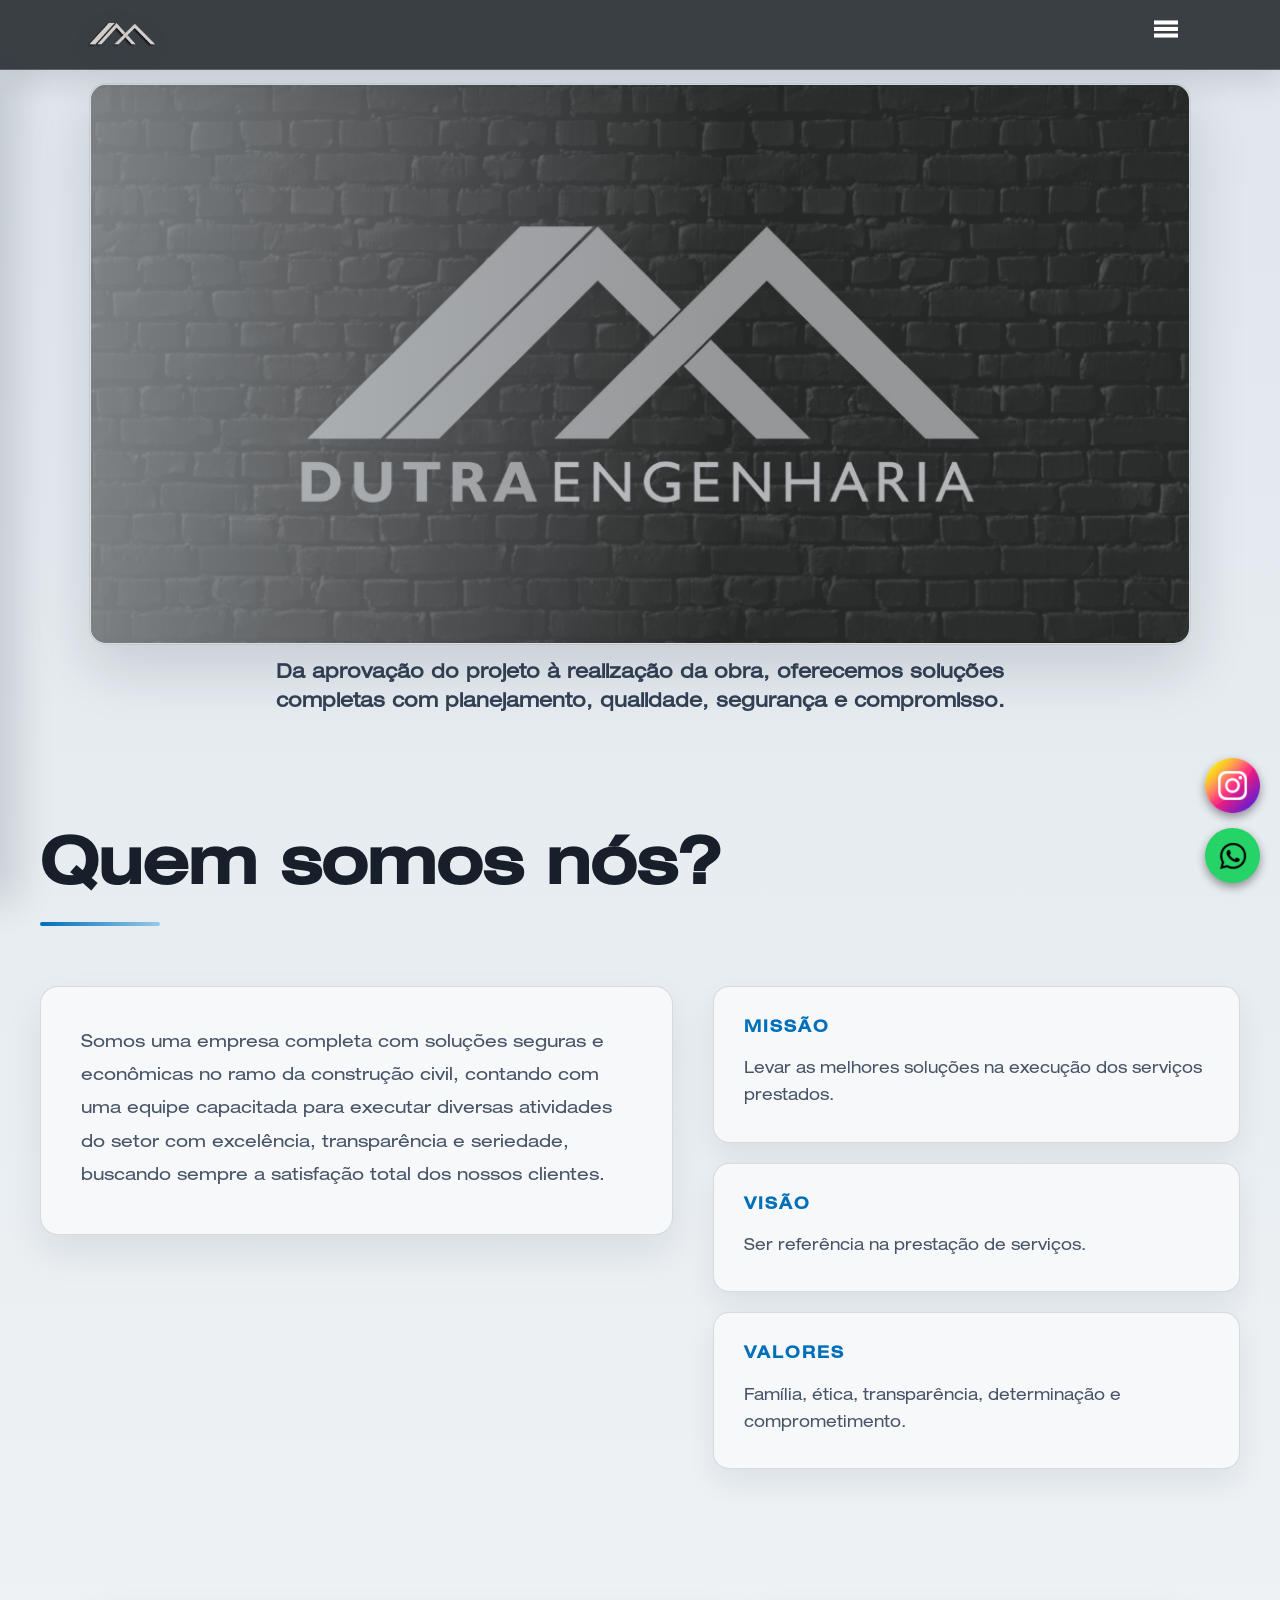
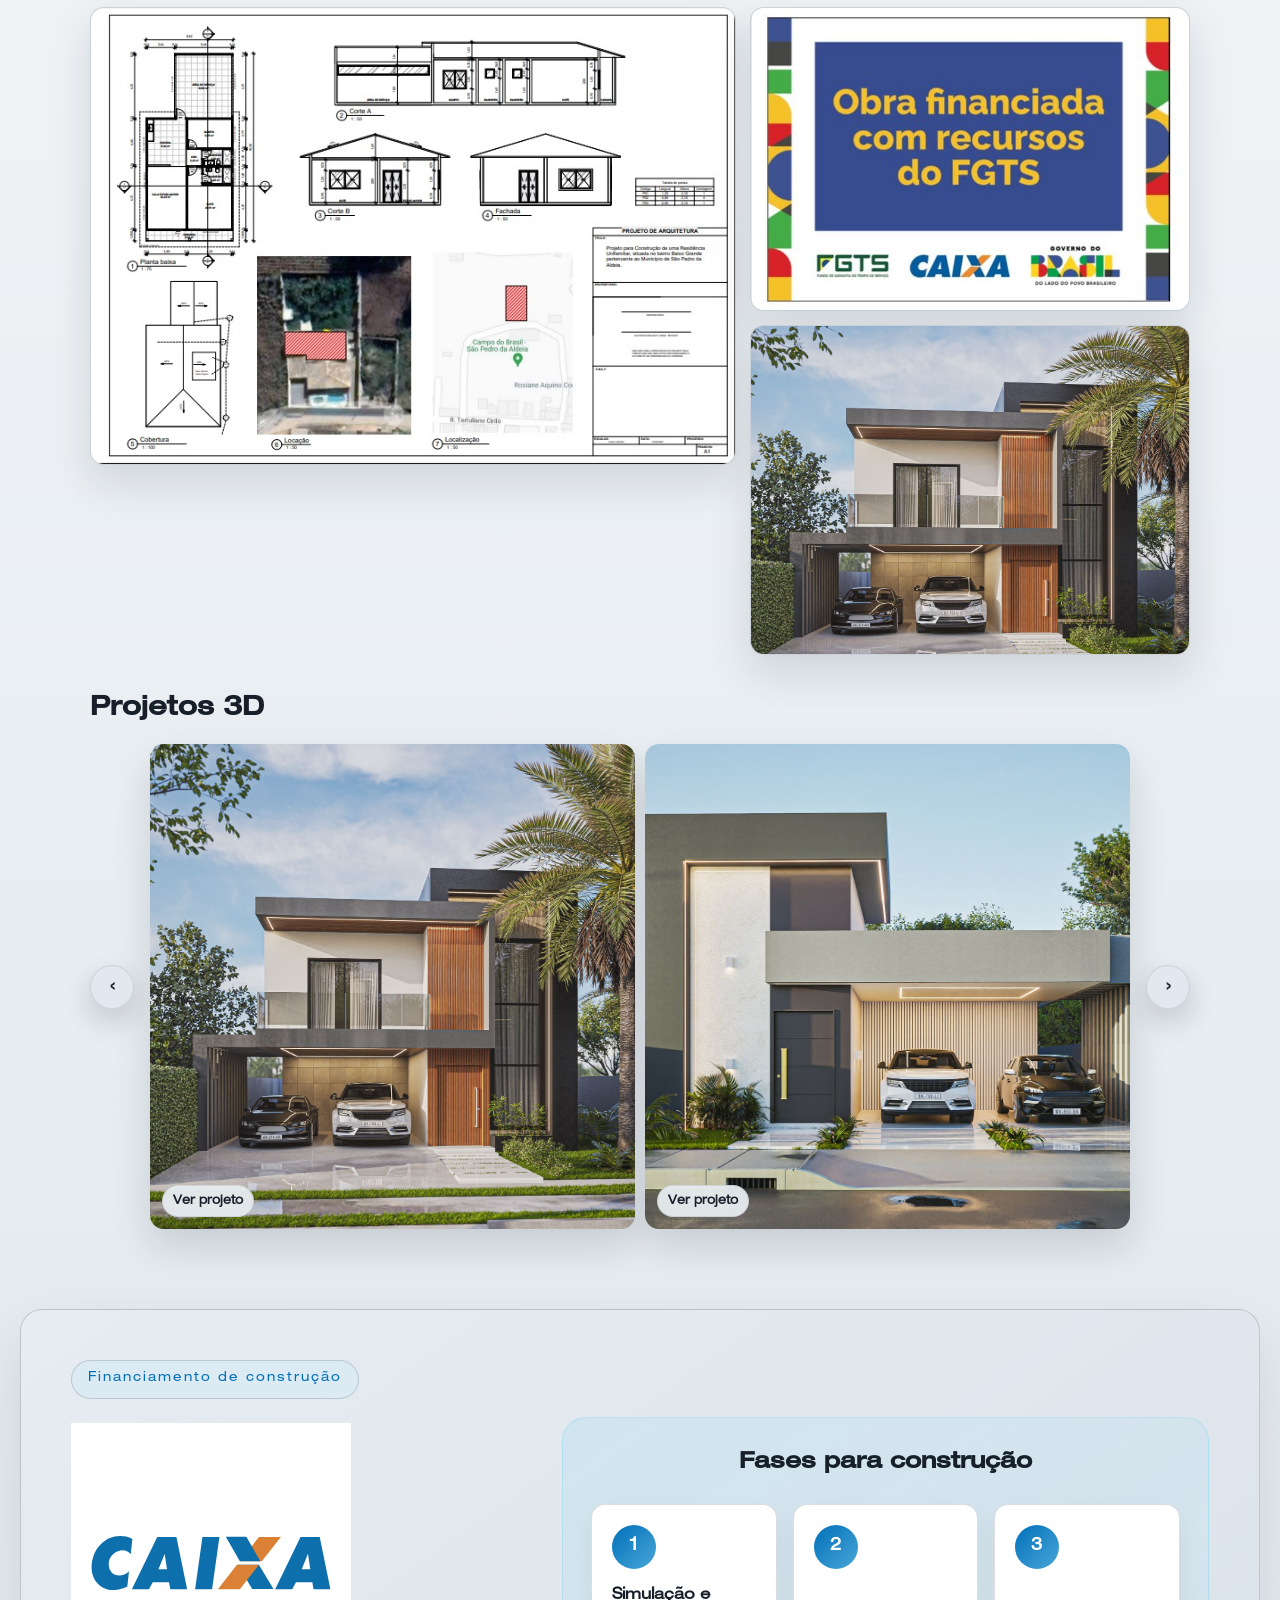
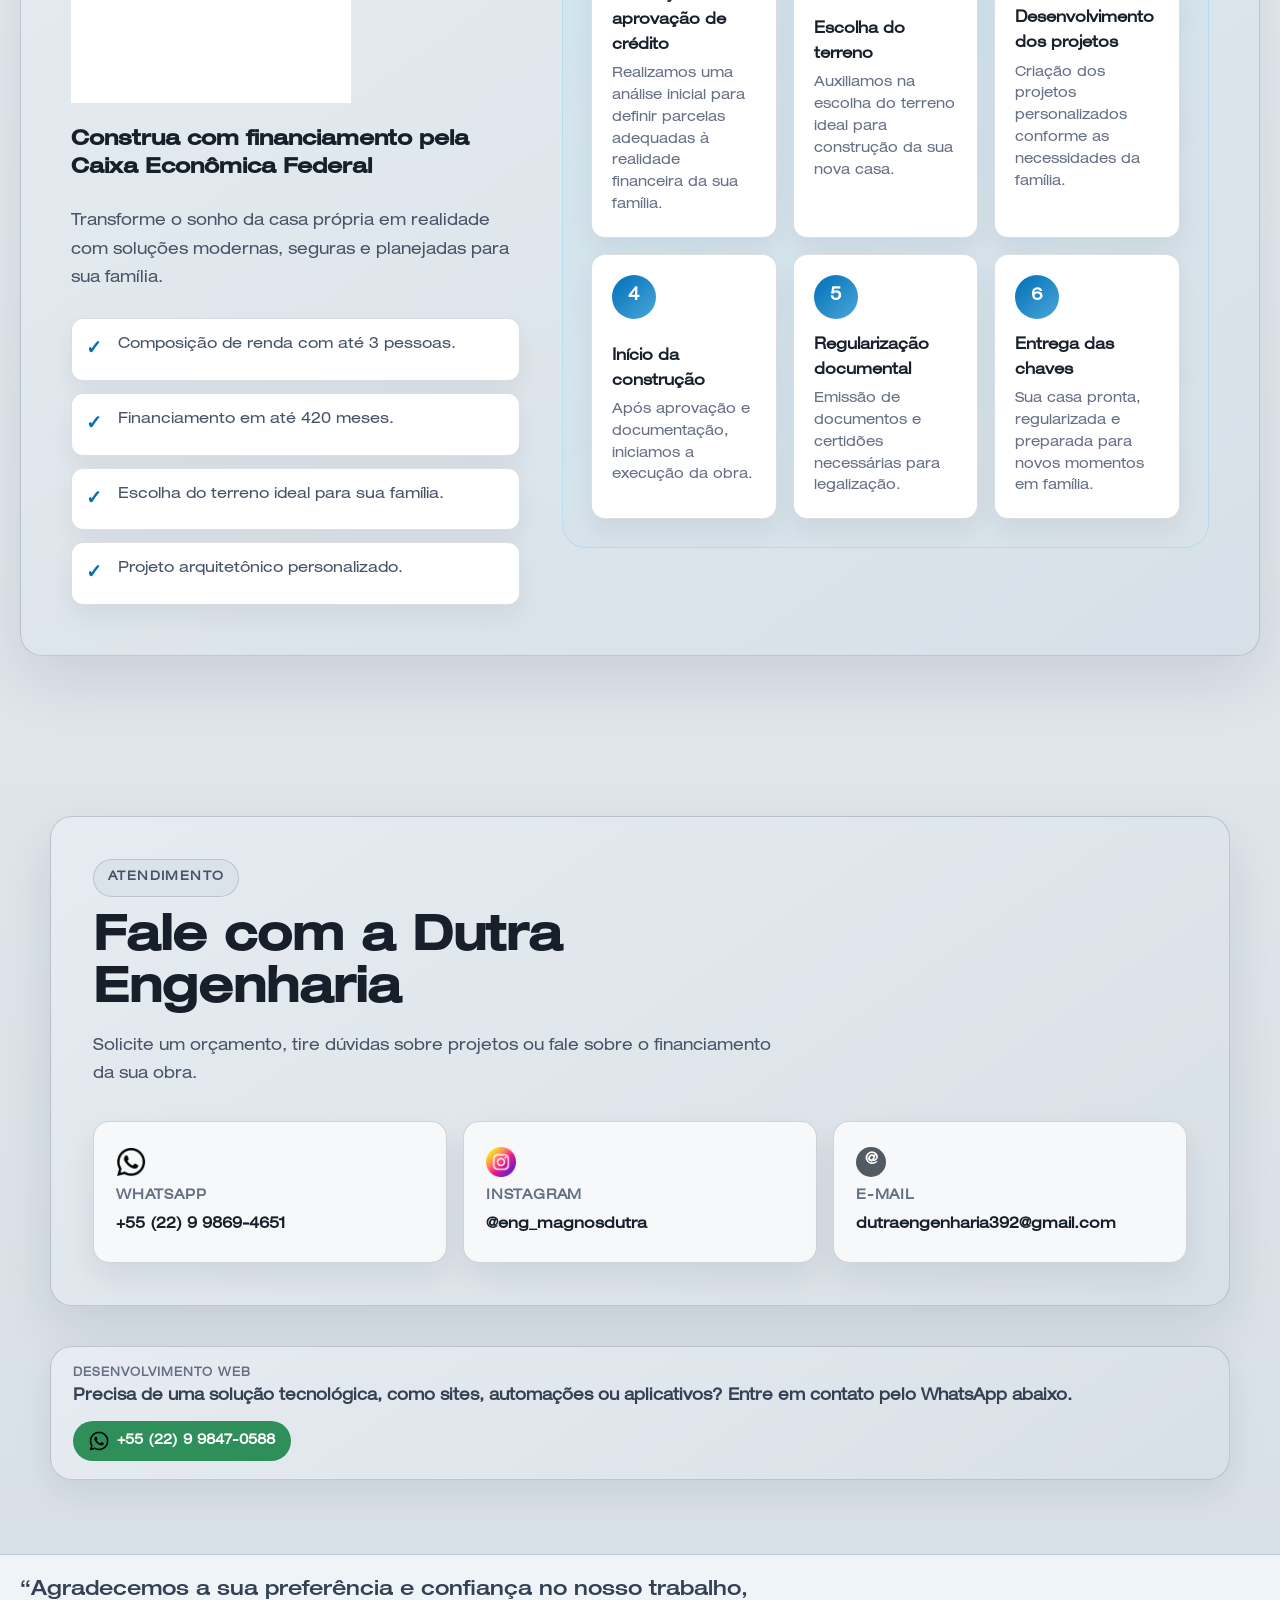
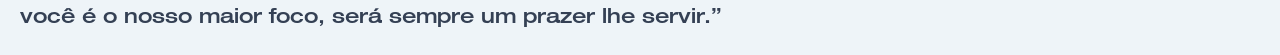
==== commit 052a2398: "final" ====
--- a/index.html
+++ b/index.html
@@ -38,6 +38,9 @@
       <a href="#projetos-3d">Projetos 3D</a>
       <a href="#financiamento">Financiamento</a>
       <a href="#contato" data-nav="contato">Contato</a>
+      <a href="#site-autor" class="sidebar-author-link">
+        <strong>Tem interrese em um site como este? Clique aqui</strong>
+      </a>
     </nav>
 
     <div class="overlay" id="overlay" aria-hidden="true"></div>
@@ -48,13 +51,12 @@
       </section>
 
       <p class="banner-caption">
-        Soluções completas para construir com planejamento, segurança e
-        acabamento profissional.
+        Da aprovação do projeto à realização da obra, oferecemos soluções completas com planejamento, qualidade, segurança e compromisso.
       </p>
 
-      <section class="sobre" id="quem-somos">
+      <section class="sobre" >
         <div class="sobre-container">
-          <div class="sobre-header">
+          <div class="sobre-header" id="quem-somos">
             <h1>Quem somos nós?</h1>
             <div class="section-line" aria-hidden="true"></div>
           </div>
@@ -93,13 +95,13 @@
       <section class="destaques" aria-label="Destaques">
         <div class="destaques-grid">
           <div class="media-slot media-slot--big">
-            <img src="media/projetos_3d/placa.jpg" alt="Placa de obra" />
+            <img src="media/cards-principais/planta-baixa.jpeg" alt="Placa de obra" />
           </div>
           <div class="media-slot media-slot--small">
-            <img src="media/projetos_3d/pj-01.jpg" alt="Projeto residencial em 3D" />
+            <img src="media/cards-principais/placa-fgts.jpeg" alt="Projeto residencial em 3D" />
           </div>
           <div class="media-slot media-slot--rect">
-            <img src="media/projetos_3d/pj-02.jpg" alt="Projeto arquitetônico em 3D" />
+            <img src="media/projetos_3d/pj-01.jpg" alt="Projeto arquitetônico em 3D" />
           </div>
         </div>
       </section>
@@ -209,10 +211,10 @@
 
       </section>
 
-      <section class="financiamento" id="financiamento">
+      <section class="financiamento" >
         <div class="financiamento-container">
           <div class="financiamento-content">
-            <div class="financiamento-left">
+            <div class="financiamento-left" id="financiamento">
               <span class="financiamento-tag">Financiamento de construção</span>
 
               <div class="financiamento-logo">
@@ -356,7 +358,20 @@
           </div>
         </div>
       </section>
-
+      <section class="site-author-ad" id="site-autor" aria-label="Criação de sites">
+        <div class="site-author-ad__inner">
+          <div>
+            <span>Desenvolvimento web</span>
+            <p>Precisa de uma solução tecnológica, como sites, automações ou aplicativos? Entre em contato pelo WhatsApp abaixo.
+            </p>
+          </div>
+
+          <a href="https://wa.me/5522998470588?text=Olá,%20vim%20pelo%20site%20da%20Dutra%20Engenharia%20e%20tenho%20interesse%20em%20uma%20solução%20tecnológica!" class="site-author-ad__link" aria-label="Entrar em contato pelo WhatsApp">
+            <img src="media/icons/whatsapp.png" alt="" />
+            <span>+55 (22) 9 9847-0588</span>
+          </a>
+        </div>
+      </section>
       <section class="bottom-strip" aria-label="Mensagem final">
         <p>
           “Agradecemos a sua preferência e confiança no nosso trabalho, você é o
--- a/index.css
+++ b/index.css
@@ -178,6 +178,22 @@
   color: #111827;
   background: #d5dce3;
 }
+
+.sidebar a.sidebar-author-link {
+  margin-top: auto;
+  padding: 14px;
+  border: 1px solid rgba(75, 85, 99, 0.2);
+  background: rgba(255, 255, 255, 0.34);
+  box-shadow: 0 12px 26px rgba(15, 23, 42, 0.08);
+}
+
+.sidebar-author-link strong {
+  display: block;
+  color: var(--preto);
+  font-size: .98rem;
+  line-height: 1.32;
+}
+
 .sidebar.active {
   transform: translateX(0);
 }
@@ -278,22 +294,60 @@
   object-fit: cover;
 }
 
+.media-slot--big img,
+.media-slot--small img {
+  object-fit: contain;
+  object-position: center;
+}
+
 .media-slot--big {
   grid-column: 1;
   grid-row: 1 / span 2;
-  aspect-ratio: 1 / 1;
+  aspect-ratio: 722 / 511;
 }
 
 .media-slot--small {
   grid-column: 2;
   grid-row: 1;
-  aspect-ratio: 1 / 1;
+  aspect-ratio: 660 / 456;
 }
 
 .media-slot--rect {
   grid-column: 2;
   grid-row: 2;
   aspect-ratio: 4 / 3;
+}
+
+@media (max-width: 640px) {
+  .destaques-grid {
+    grid-template-columns: 1.12fr 0.88fr;
+    grid-template-rows: repeat(2, minmax(0, 1fr));
+    gap: 8px;
+    min-height: clamp(178px, 58vw, 248px);
+  }
+
+  .media-slot {
+    border-radius: 10px;
+    box-shadow: 0 12px 24px rgba(15, 23, 42, 0.1);
+  }
+
+  .media-slot--big {
+    grid-column: 1;
+    grid-row: 1 / span 2;
+    aspect-ratio: auto;
+  }
+
+  .media-slot--small {
+    grid-column: 2;
+    grid-row: 1;
+    aspect-ratio: auto;
+  }
+
+  .media-slot--rect {
+    grid-column: 2;
+    grid-row: 2;
+    aspect-ratio: auto;
+  }
 }
 
 .portfolio {
@@ -590,18 +644,20 @@
 }
 
 #project-modal .project-modal__content {
-  display: grid;
-  place-items: center;
-  overflow: hidden;
+  display: block;
+  overflow: auto;
   padding: 18px 76px;
   touch-action: pan-y;
+  -webkit-overflow-scrolling: touch;
 }
 
 #project-modal .project-modal__image {
-  width: auto;
+  display: block;
+  width: 100%;
   height: auto;
   max-width: 100%;
-  max-height: 100%;
+  max-height: none;
+  margin: 0 auto;
   object-fit: contain;
   border-radius: 10px;
 }
@@ -626,6 +682,85 @@
   font-size: 20px;
 
   line-height: 1.4;
+}
+
+.site-author-ad {
+  width: 100%;
+  padding: 0 20px 34px;
+  background: transparent;
+}
+
+.site-author-ad__inner {
+  width: 100%;
+  max-width: 1180px;
+  margin: 0 auto;
+  padding: 18px 22px;
+  border-radius: 22px;
+  background: linear-gradient(145deg, #e6ecf1, #d8e0e7);
+  border: 1px solid rgba(75, 85, 99, 0.24);
+  box-shadow: 0 14px 34px rgba(15, 23, 42, 0.08);
+  color: var(--preto);
+  display: flex;
+  flex-direction: column;
+  align-items: flex-start;
+  gap: 12px;
+}
+
+.site-author-ad__inner span {
+  display: block;
+  color: #667085;
+  font-size: .72rem;
+  font-weight: 800;
+  letter-spacing: 1px;
+  text-transform: uppercase;
+}
+
+.site-author-ad__inner p {
+  margin-top: 4px;
+  color: #344054;
+  font-size: clamp(.9rem, 1.4vw, 1rem);
+  font-weight: 700;
+  line-height: 1.35;
+}
+
+.site-author-ad__link {
+  min-height: 40px;
+  padding: 0 16px;
+  border-radius: 999px;
+  background: #2f8f5b;
+  color: #ffffff;
+  text-decoration: none;
+  font-size: .88rem;
+  font-weight: 800;
+  display: inline-flex;
+  align-items: center;
+  justify-content: center;
+  gap: 8px;
+  line-height: 1;
+  transition: transform .22s ease, background .22s ease, box-shadow .22s ease;
+}
+
+.site-author-ad__link img {
+  width: 20px;
+  height: 20px;
+  object-fit: contain;
+}
+
+.site-author-ad__link span {
+  display: block;
+  color: #ffffff;
+  font-size: inherit;
+  font-weight: inherit;
+  line-height: 1;
+  letter-spacing: 0;
+  text-transform: none;
+}
+
+.site-author-ad__link:hover,
+.site-author-ad__link:focus-visible {
+  background: #27794d;
+  box-shadow: 0 10px 22px rgba(47, 143, 91, 0.22);
+  transform: translateY(-2px);
 }
 
 .instagram-float {
@@ -799,7 +934,8 @@
 #quem-somos,
 #projetos-3d,
 #financiamento,
-#contato {
+#contato,
+#site-autor {
   scroll-margin-top: calc(var(--header-h) + 12px);
 }
 
@@ -813,11 +949,25 @@
   }
   .sidebar {
     width: 300px;
-    padding-top: 60px;
- 
-  }
+    height: calc(100dvh - var(--header-h));
+    padding: clamp(24px, 6vh, 44px) 18px 18px;
+    gap: clamp(10px, 2.4vh, 16px);
+    overflow-y: auto;
+    -webkit-overflow-scrolling: touch;
+  }
+
   .sidebar a {
-    font-size: 22px;
+    font-size: clamp(17px, 4.8vw, 20px);
+    padding: 9px 12px;
+  }
+
+  .sidebar a.sidebar-author-link {
+    margin-top: auto;
+    padding: 12px;
+  }
+
+  .sidebar-author-link strong {
+    font-size: clamp(.86rem, 3.8vw, .95rem);
   }
 
   .project-modal__panel {
@@ -1374,6 +1524,22 @@
     align-items: center;
     text-align: center;
   }
+
+  .site-author-ad {
+    padding: 0 16px 28px;
+  }
+
+  .site-author-ad__inner {
+    padding: 16px 18px;
+    border-radius: 20px;
+    align-items: flex-start;
+  }
+
+  .site-author-ad__link {
+    min-height: 38px;
+    padding: 0 14px;
+    font-size: .82rem;
+  }
 }
 
 @media (max-width:480px) {
@@ -1753,6 +1919,9 @@
   }
 
   #project-modal .project-modal__content {
+    display: grid;
+    place-items: center;
+    overflow: hidden;
     padding: 8px;
     touch-action: none;
   }
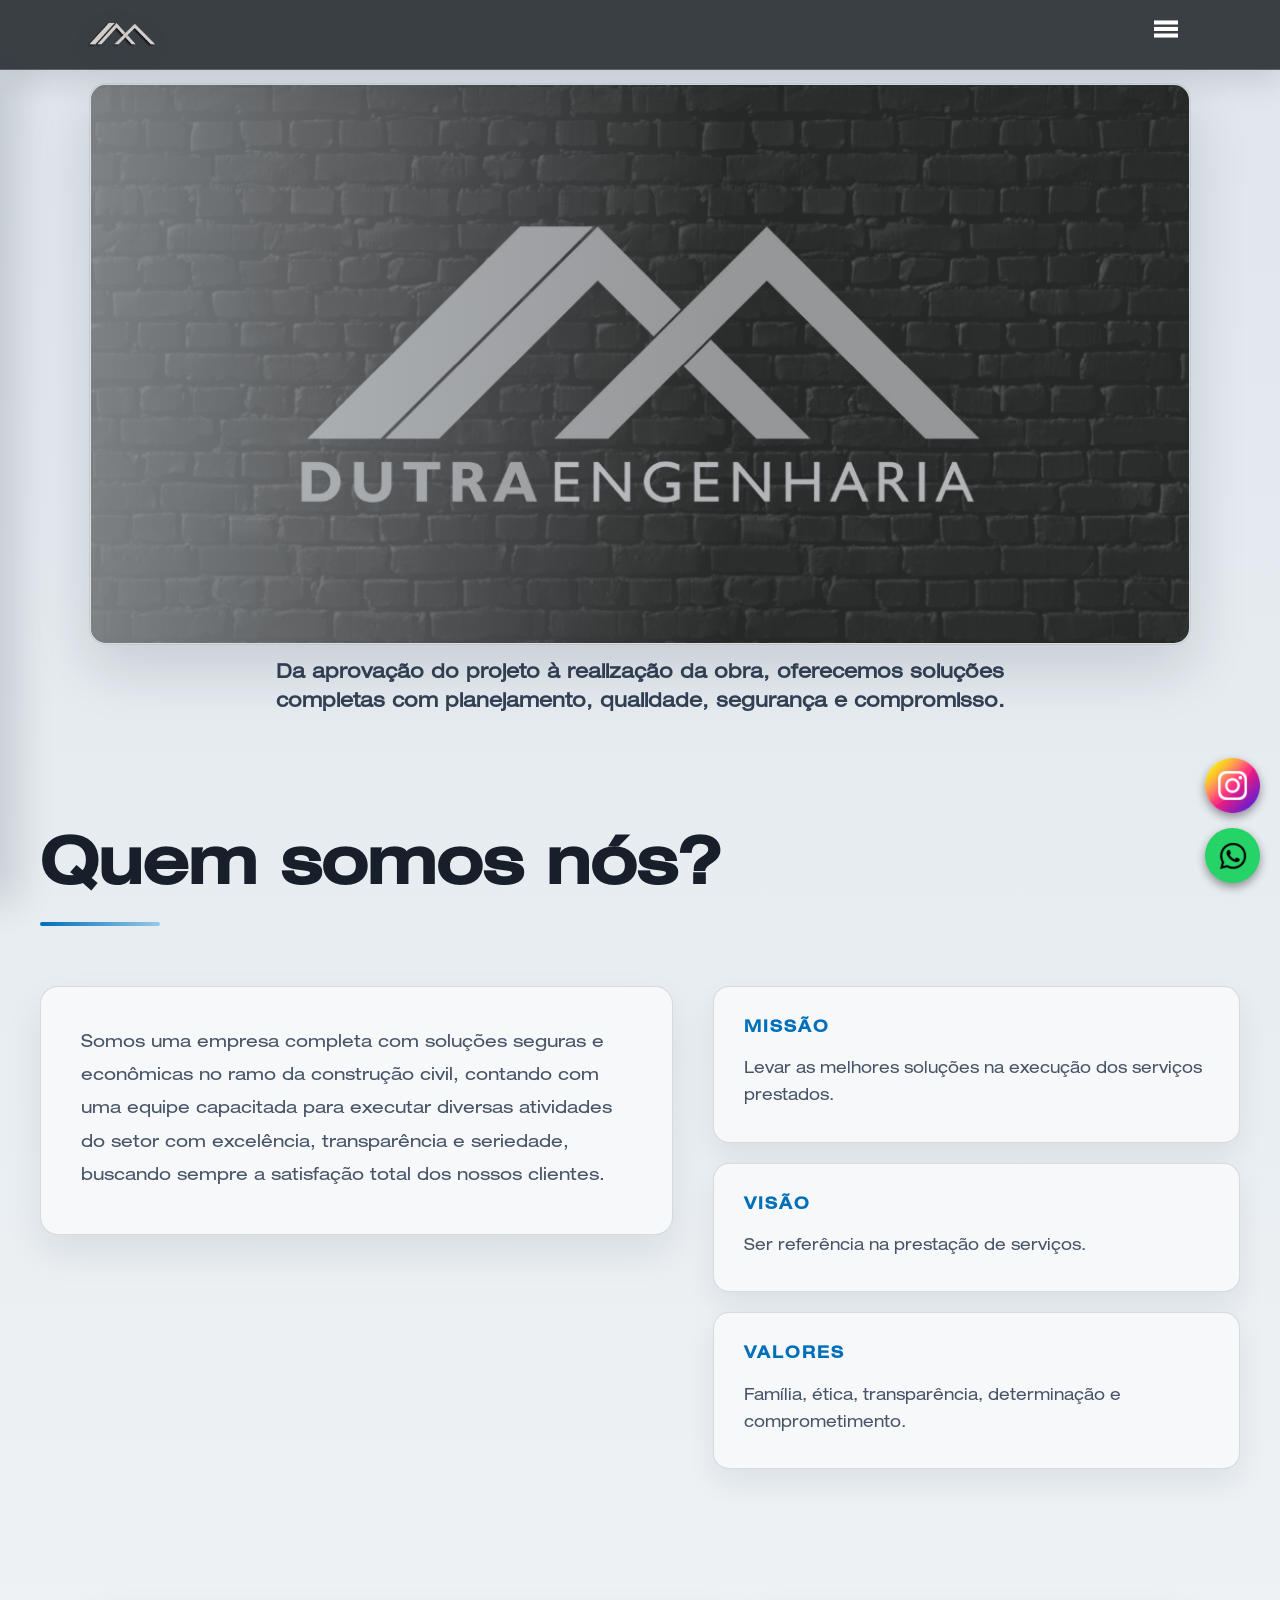
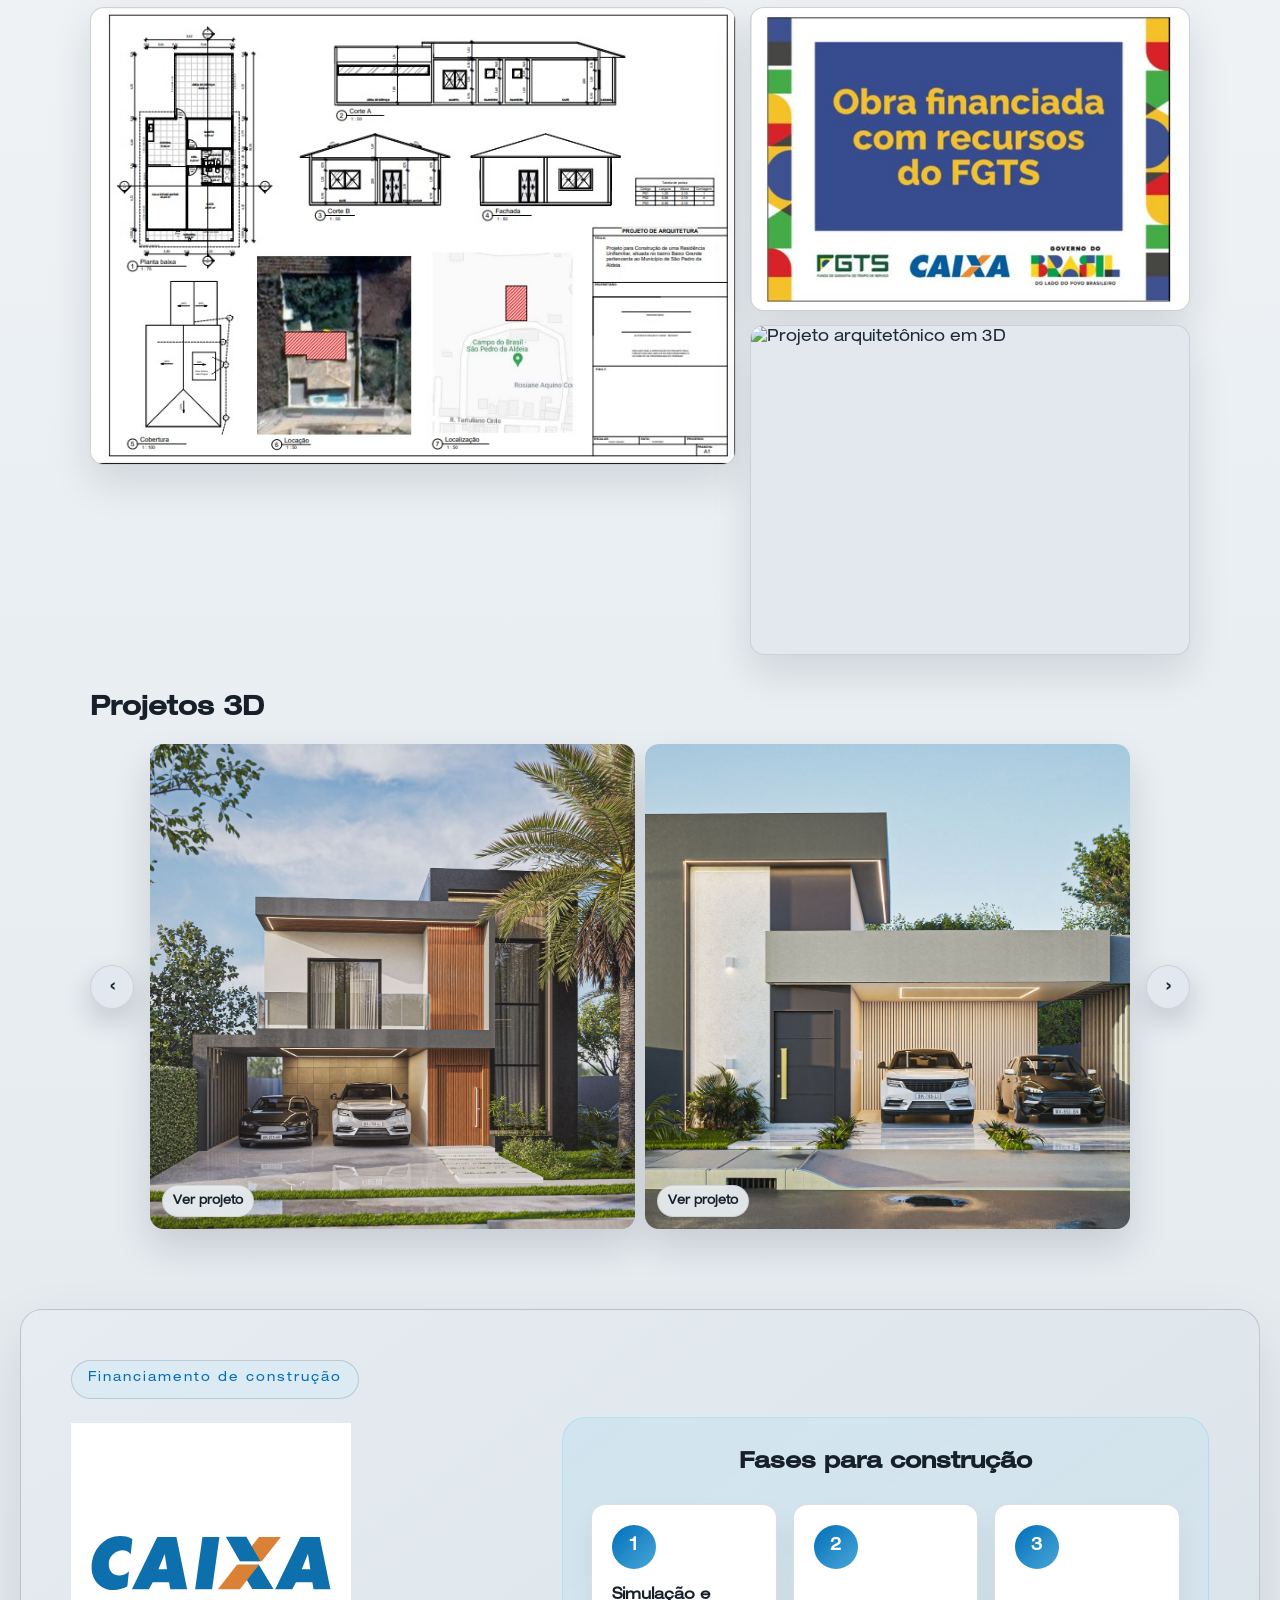
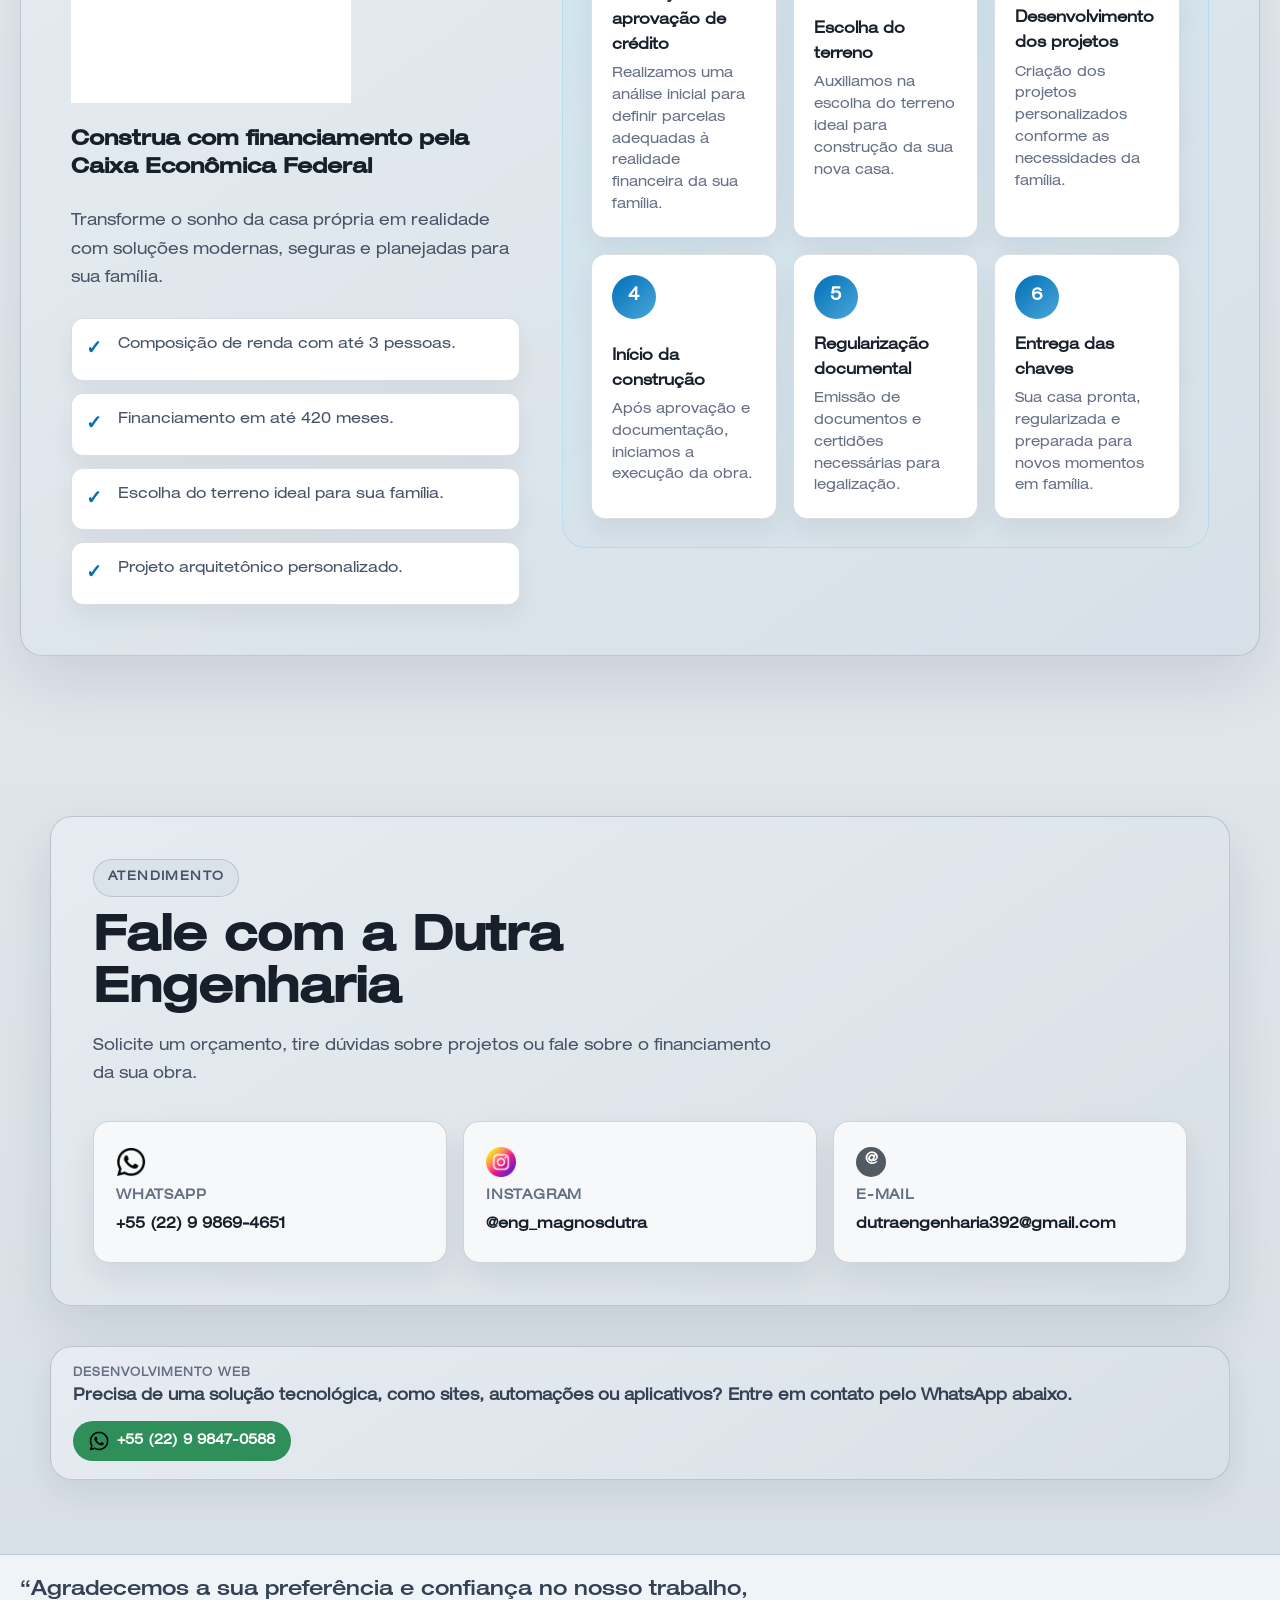
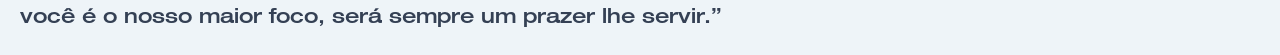
==== commit a3e8f673: "final de vez" ====
--- a/index.html
+++ b/index.html
@@ -101,7 +101,7 @@
             <img src="media/cards-principais/placa-fgts.jpeg" alt="Projeto residencial em 3D" />
           </div>
           <div class="media-slot media-slot--rect">
-            <img src="media/projetos_3d/pj-01.jpg" alt="Projeto arquitetônico em 3D" />
+            <img src="media/cards-principais/projeto.png" alt="Projeto arquitetônico em 3D" />
           </div>
         </div>
       </section>
